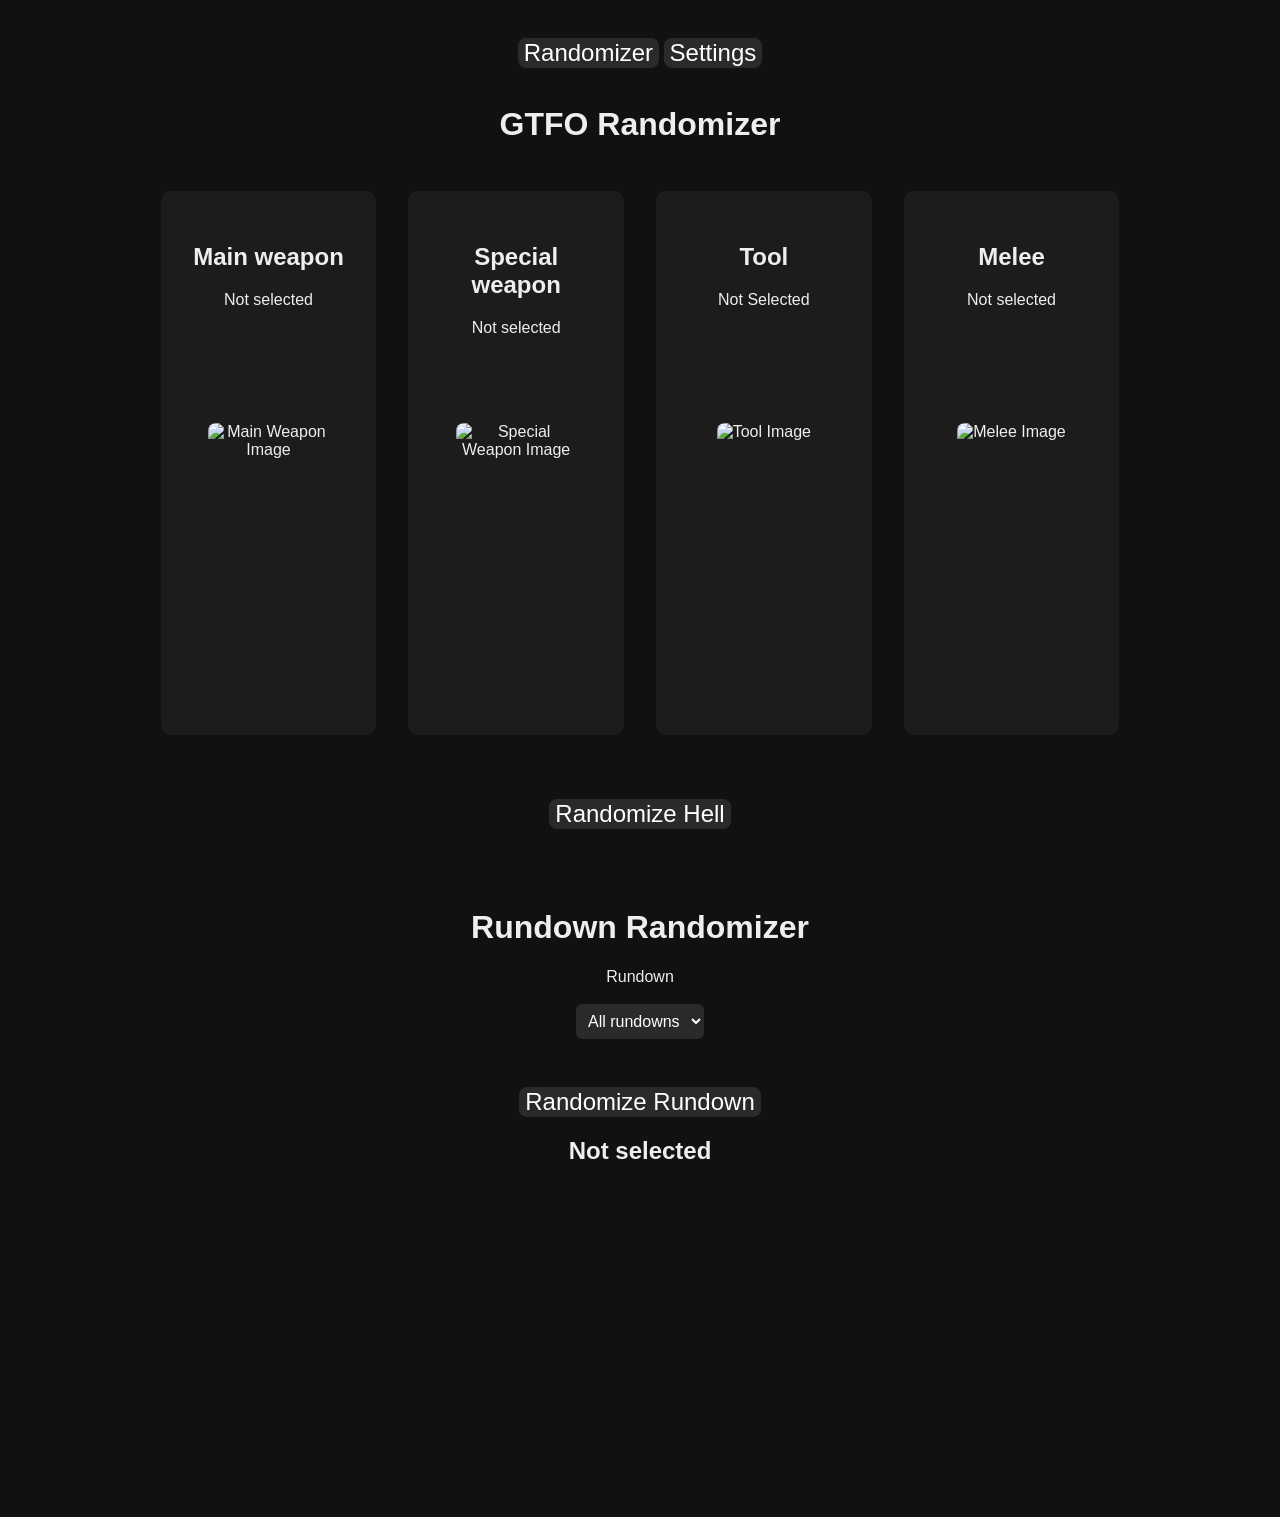
==== index.html @ 718a8787 "Replaced rundown images with more higher quality versions and improved image folder structure" ====
<!DOCTYPE html>
<html>
<head>
        <!-- title and icon -->
        <Title>GTFO Rando</Title>
        <link rel="icon" href="favicon.ico" type="image/x-icon">

    <!-- css styling -->
    <style>
        body {
            font-family: Arial, sans-serif;
            background-color: #111;
            color: #eee;
            text-align: center;
        }

        #loadout {
            display: flex;
            justify-content: center;
            flex-wrap: wrap;
            gap: 2em;
            margin-top: 3em;
            min-height: 35em;
        }

        .equipment {
            background-color: #1c1c1c;
            padding: 2em;
            border-radius: 10px;
            min-height: 20em;
            max-height: 30em;
            width: 12%;
        }
        
        .equipment img {
            margin-top: 20px;
            margin-bottom:20px;
            border-radius: 8px;
            max-width: 80%;
            min-width: 50%;
            max-height: 70%;
            min-height: 20%;
            justify-content: center;
        }

        .equipment_topdivider {
            height:30%
        }

        .equipment_bottomdivider {
            margin-bottom: 20px;
            height:90%;
        }

        button {
            margin-top: 30px;
            padding: 10px, 20px;
            font-size: 24px;
            background-color: #2a2a2a;
            color: white;
            border: none;
            border-radius: 8px;
            cursor: pointer;
        }

        button:hover {
            background-color: #444;
        }
        select {
            padding: 8px;
            font-size: 16px;
            background-color: #2a2a2a;
            color: white;
            border: none;
            border-radius: 6px;
        }

        #bgv {
        position: fixed;
        z-index: -1;
        left: 0px;
        top: 0px;
        width: 100vw;
        height: 100vh;
        object-fit: cover;
        pointer-events: none;
        opacity: 5%;
        }

        #rundown-image {
            justify-items: center;
            min-width: 20em;
            max-width: 50em;
            min-height: 20em;
        }

        #rundown-screen {
            margin-top: 5em;
        }

        /* #top {
        position: fixed;
        top: 0;
        left: 0;
        width: 100%;
        background-color: #1a1a1a;
        padding: 10px;
        display: flex;
        justify-content: center;
        gap: 20px;
        z-index: 1000;
        } */

    </style>
</head>
<body onload="preLoadAllImages()">

    <div id="top">
        <button onclick="showPage('rando')">Randomizer</button>
        <button onclick="showPage('settings')">Settings</button>
    </div>
    <div id="rando">
    <!-- static text and setting up rando text and images -->
    <h1 style="margin-top:1.2em">GTFO Randomizer</h1>

    <div id="loadout">
    
        <div class="equipment">
            <div class="equipment_topdivider">
                <h2>Main weapon</h2>
                <p id="main-name">Not selected</p>
            </div>
            <div class="equipment_bottomdivider">
                <img id="main-image" src="" alt="Main Weapon Image" width="200">
            </div>
        </div>

        <div class="equipment">
            <div class="equipment_topdivider">
                <h2>Special weapon</h2>
                <p id="special-name">Not selected</p>
            </div>
            <div class="equipment_bottomdivider">
                <img id="special-image" src="" alt="Special Weapon Image" width="200">
            </div>
        </div>
        
        <div class="equipment">
            <div class="equipment_topdivider">
                <h2>Tool</h2>
                <p id="tool-name">Not Selected</p>
            </div>
            <div class="equipment_bottomdivider">
                <img id="tool-image" src="" alt="Tool Image" width="200">
            </div>
        </div>
        
        <div class="equipment">
            <div class="equipment_topdivider">
                <h2>Melee</h2>
                <p id="melee-name">Not selected</p>
            </div>
            <div class="equipment_bottomdivider">
                <img id="melee-image" src="" alt="Melee Image" width="200">
            </div>
        </div>
    </div>
    <br>
    <div style="height:10%">
        <button id="randomize">Randomize Hell</button>
    </div>

    <!-- rundown randomizer text and dropdown menu-->
     <div id="rundown-screen">
        <h1>Rundown Randomizer</h1>

    
        <label for="rundown-select">Rundown</label>
        <br><br>

        <select id="rundown-select">
            <option value="all">All rundowns</option>
            <option value="1">Rundown 1</option>
            <option value="2">Rundown 2</option>
            <option value="3">Rundown 3</option>
            <option value="4">Rundown 4</option>
            <option value="5">Rundown 5</option>
            <option value="6">Rundown 6</option>
            <option value="7">Rundown 7</option>
            <option value="8">Rundown 8</option>
        </select>
        <br><br>

        <button id="rundown-randomize">Randomize Rundown</button>
        <!-- place holder until randomized-->
        <h2 id="rundown-result">Not selected</h2>
        <img id="rundown-image" src="" width="300">
        </div>
    </div>

        <!-- background video -->
    <video autoplay muted loop id="bgv">
        <source src="video/bgvid.mp4">
    </video>
    <div id="settings" style="display:none; margin-top: 80px;">
        <h1>Deselect weapons</h1>

        <h1>Main weapoons</h1>
        <div id="main-weapon-settings"></div>
        <h1>Special Weapons</h1>
        <div id="special-weapon-settings"></div>
        <h1>Tools</h1>
        <div id="tool-settings"></div>
        <h1>Melee</h1>
        <h6>if you really hate sledge or something I guess ?</h6>
        <div id="melee-settings"></div>

        <button onclick="showPage('rando')">Randomizer</button>
    </div>
    <script>
        // All equipment names and rundowns with images 
        const mainWeapons = [
            {
            name: "Pistol",
            image: "images/weapons/weapons/pistol.png"
            },

            {
            name: "Burst Pistol",
            image: "images/weapons/burstpistol.png"
            },

            {
            name : "HEL Revolver",
            image: "images/weapons/helrevolver.png"
            },

            {
            name: "Machine Pistol",
            image: "images/weapons/machinepistol.png",
            },

            {
            name: "HEL Autopistol",
            image: "images/weapons/helautopistol.png"
            },

            {
            name: "Bullup Rifle",
            image: "images/weapons/bullup.png"
            },

            {
            name: "SMG",
            image: "images/weapons/smg.png"
            },
            
            {
            name: "PDW",
            image: "images/weapons/pdw.png"
            },

            {
            name: "Heavy SMG",
            image: "images/weapons/heavysmg.png"
            },

            {
            name: "Carbine",
            image: "images/weapons/carbine.png"
            },

            {
            name: "DMR",
            image: "images/weapons/dmr.png"
            },

            {
            name: "Double Tap Rifle",
            image: "images/weapons/doubletaprifle.png"
            },

            {
            name: "Assault Rifle",
            image: "images/weapons/assaultrifle.png"
            },

            {
            name: "Burst Rifle",
            image: "images/weapons/burstrifle.png"
            },

            {
            name: "Rifle",
            image: "images/weapons/rifle.png"
            },

            {
            name: "Sawed-off Shotgun",
            image: "images/weapons/sawedoff.png"
            },

            {
            name: "HEL Shotgun",
            image: "images/weapons/helshotgun.png"
            },

            {
            name: "Sluggy Wuggy (Slug Shotgun)",
            image: "images/weapons/sluggy.png"
            }
        ];
        let enableMainWeapons = new Set(mainWeapons.map(w => w.name));
        const specialWeapons = [
            {
            name: "Heavy Assault Rifle",
            image: "images/weapons/heavyassault.png"
            },
            {
            name: "Short Rifle",
            image: "images/weapons/short.png"
            },
            {
            name: "Shotgun",
            image: "images/weapons/shotgun.png"
            },
            {
            name: "Combat Shotgun",
            image: "images/weapons/combatshotgun.png"
            },
            {
            name: "Scattergun",
            image: "images/weapons/scatter.png"
            },
            {
            name: "Choke Mod Shotgun",
            image: "images/weapons/chokemod.png"
            },
            {
            name: "Revolver",
            image: "images/weapons/revolver.png"
            },
            {
            name: "Machine Gun V",
            image: "images/weapons/machinegunv.png"
            },
            {
            name: "Machine Gun XII",
            image: "images/weapons/machinegunxii.png"
            },
            {
            name: "Burst Cannon",
            image: "images/weapons/burstcannon.png"
            },
            {
            name: "HEL Gun",
            image: "images/weapons/helgun.png"
            },
            {
            name: "High Cal Pistol",
            image: "images/weapons/highcal.png"
            },
            {
            name: "Precision Rifle",
            image: "images/weapons/precisionrifle.png"
            },
            {
            name: "Sniper",
            image: "images/weapons/sniper.png"
            },
            {
            name: "HEL Rifle",
            image: "images/weapons/helrifle.png"
            },
        ]
        let enableSpecialWeapons = new Set(specialWeapons.map(w => w.name));
        const tools = [
            {
            name: "Burst Sentry",
            image: "images/weapons/burstsentry.png"
            },
            {
            name: "Shotgun Sentry",
            image: "images/weapons/shotgunsentry.png"
            },
            {
            name: "Sniper Sentry",
            image: "images/weapons/sniper.png"
            },
            {
            name: "HEL Auto Sentry",
            image: "images/weapons/helautosentry.png"
            },
            {
            name: "Bio Tracker",
            image: "images/weapons/bio.png"
            },
            {
            name: "C-Foam Launcher",
            image: "images/weapons/cfoam.png"
            },
            {
            name: "Mine Deployer",
            image: "images/weapons/mine.png"
            }
        ]
        let enableTools = new Set(tools.map(w => w.name));

        const melee = [
            {
            name: "Sledgehammer (Santonian HDH)",
            image: "images/weapons/sledge.png"
            },
            {
            name: "Sledgehammer (Kovac Sledgehammer)",
            image: "images/weapons/sledge.png"
            },
            {
            name: "Sledgehammer (Omneco Maul)",
            image: "images/weapons/sledge.png"
            },
            {
            name: "Sledgehammer (MACO Gavel)",
            image: "images/weapons/sledge.png"
            },
            {
            name: "Sledgehammer (Santonian Mallet)",
            image: "images/weapons/sledge.png"
            },
            {
            name: "Knife (Mastaba Fixed Blade)",
            image: "images/weapons/knife.png"
            },
            {  
            name: "Knife (Wox Compact)",
            image: "images/weapons/knife.png"
            },
            {
            name: "Bat (Kovac Peacekeeper)",
            image: "images/weapons/bat.png"
            },
            {
            name: "Bat (Attroc Titanium)",
            image: "images/weapons/bat.png"
            },
            {
            name: "Spear (MACO Drillhead)",
            image: "images/weapons/spear.png"
            },
            {
            name: "Spear (IsoCo Stinger)",
            image: "images/weapons/spear.png"
            }
        ]
        let enableMelee = new Set(melee.map(w => w.name));

        const rundowns = [
            { code: "R1A1", rundown: 1, image: "images/rundowns/r1a1.png" },
            { code: "R1B1", rundown: 1, image: "images/rundowns/r1b1.png" },
            { code: "R1B2", rundown: 1, image: "images/rundowns/r1b2.png" },
            { code: "R1C1", rundown: 1, image: "images/rundowns/r1c1.png" },
            { code: "R1C2", rundown: 1, image: "images/rundowns/r1c2.png" },
            { code: "R1D1", rundown: 1, image: "images/rundowns/r1d1.png" },
            { code: "R2A1", rundown: 2, image: "images/rundowns/r2a1.png" },
            { code: "R2B1", rundown: 2, image: "images/rundowns/r2b1.png" },
            { code: "R2B2", rundown: 2, image: "images/rundowns/r2b2.png" },
            { code: "R2B3", rundown: 2, image: "images/rundowns/r2b3.png" },
            { code: "R2B4", rundown: 2, image: "images/rundowns/r2b4.png" },
            { code: "R2C1", rundown: 2, image: "images/rundowns/r2c1.png" },
            { code: "R2C2", rundown: 2, image: "images/rundowns/r2c2.png" },
            { code: "R2D1", rundown: 2, image: "images/rundowns/r2d1.png" },
            { code: "R2D2", rundown: 2, image: "images/rundowns/r2d2.png" },
            { code: "R2E1", rundown: 2, image: "images/rundowns/r2e1.png" },
            { code: "R3A1", rundown: 3, image: "images/rundowns/r3a1.png" },
            { code: "R3A2", rundown: 3, image: "images/rundowns/r3a2.png" },
            { code: "R3A3", rundown: 3, image: "images/rundowns/r3a3.png" },
            { code: "R3B1", rundown: 3, image: "images/rundowns/r3b1.png" },
            { code: "R3B2", rundown: 3, image: "images/rundowns/r3b2.png" },
            { code: "R3C1", rundown: 3, image: "images/rundowns/r3c1.png" },
            { code: "R3D1", rundown: 3, image: "images/rundowns/r3d1.png" },
            { code: "R4A1", rundown: 4, image: "images/rundowns/r4a1.png" },
            { code: "R4A2", rundown: 4, image: "images/rundowns/r4a2.png" },
            { code: "R4A3", rundown: 4, image: "images/rundowns/r4a3.png" },
            { code: "R4B1", rundown: 4, image: "images/rundowns/r4b1.png" },
            { code: "R4B2", rundown: 4, image: "images/rundowns/r4b2.png" },
            { code: "R4B3", rundown: 4, image: "images/rundowns/r4b3.png" },
            { code: "R4C1", rundown: 4, image: "images/rundowns/r4c1.png" },
            { code: "R4C2", rundown: 4, image: "images/rundowns/r4c2.png" },
            { code: "R4C3", rundown: 4, image: "images/rundowns/r4c3.png" },
            { code: "R4D1", rundown: 4, image: "images/rundowns/r4d1.png" },
            { code: "R4D2", rundown: 4, image: "images/rundowns/r4d2.png" },
            { code: "R4E1", rundown: 4, image: "images/rundowns/r4e1.png" },
            { code: "R5A1", rundown: 5, image: "images/rundowns/r5a1.png" },
            { code: "R5A2", rundown: 5, image: "images/rundowns/r5a2.png" },
            { code: "R5A3", rundown: 5, image: "images/rundowns/r5a3.png" },
            { code: "R5B1", rundown: 5, image: "images/rundowns/r5b1.png" },
            { code: "R5B2", rundown: 5, image: "images/rundowns/r5b2.png" },
            { code: "R5B3", rundown: 5, image: "images/rundowns/r5b3.png" },
            { code: "R5B4", rundown: 5, image: "images/rundowns/r5b4.png" },
            { code: "R5C1", rundown: 5, image: "images/rundowns/r5c1.png" },
            { code: "R5C2", rundown: 5, image: "images/rundowns/r5c2.png" },
            { code: "R5C3", rundown: 5, image: "images/rundowns/r5c3.png" },
            { code: "R5D1", rundown: 5, image: "images/rundowns/r5d1.png" },
            { code: "R5D2", rundown: 5, image: "images/rundowns/r5d2.png" },
            { code: "R5E1", rundown: 5, image: "images/rundowns/r5e1.png" },
            { code: "R6A1", rundown: 6, image: "images/rundowns/r6a1.png" },
            { code: "R6AX", rundown: 6, image: "images/rundowns/r6ax.png" },
            { code: "R6B1", rundown: 6, image: "images/rundowns/r6b1.png" },
            { code: "R6B2", rundown: 6, image: "images/rundowns/r6b2.png" },
            { code: "R6BX", rundown: 6, image: "images/rundowns/r6bx.png" },
            { code: "R6C1", rundown: 6, image: "images/rundowns/r6c1.png" },
            { code: "R6C2", rundown: 6, image: "images/rundowns/r6c2.png" },
            { code: "R6C3", rundown: 6, image: "images/rundowns/r6c3.png" },
            { code: "R6CX", rundown: 6, image: "images/rundowns/r6cx.png" },
            { code: "R6D1", rundown: 6, image: "images/rundowns/r6d1.png" },
            { code: "R6D2", rundown: 6, image: "images/rundowns/r6d2.png" },
            { code: "R6D3", rundown: 6, image: "images/rundowns/r6d3.png" },
            { code: "R6D4", rundown: 6, image: "images/rundowns/r6d4.png" },
            { code: "R7A1", rundown: 7, image: "images/rundowns/r7a1.png" },
            { code: "R7B1", rundown: 7, image: "images/rundowns/r7b1.png" },
            { code: "R7B2", rundown: 7, image: "images/rundowns/r7b2.png" },
            { code: "R7B3", rundown: 7, image: "images/rundowns/r7b3.png" },
            { code: "R7C1", rundown: 7, image: "images/rundowns/r7c1.png" },
            { code: "R7C2", rundown: 7, image: "images/rundowns/r7c2.png" },
            { code: "R7C3", rundown: 7, image: "images/rundowns/r7c3.png" },
            { code: "R7D1", rundown: 7, image: "images/rundowns/r7d1.png" },
            { code: "R7D2", rundown: 7, image: "images/rundowns/r7d2.png" },
            { code: "R7E1", rundown: 7, image: "images/rundowns/r7e1.png" },
            { code: "R8A1", rundown: 8, image: "images/rundowns/r8a1.png" },
            { code: "R8A2", rundown: 8, image: "images/rundowns/r8a2.png" },
            { code: "R8B1", rundown: 8, image: "images/rundowns/r8b1.png" },
            { code: "R8B2", rundown: 8, image: "images/rundowns/r8b2.png" },
            { code: "R8B3", rundown: 8, image: "images/rundowns/r8b3.png" },
            { code: "R8B4", rundown: 8, image: "images/rundowns/r8b4.png" },
            { code: "R8C1", rundown: 8, image: "images/rundowns/r8c1.png" },
            { code: "R8C2", rundown: 8, image: "images/rundowns/r8c2.png" },
            { code: "R8D1", rundown: 8, image: "images/rundowns/r8d1.png" },
            { code: "R8D2", rundown: 8, image: "images/rundowns/r8d2.png" },
            { code: "R8E1", rundown: 8, image: "images/rundowns/r8e1.png" },
            { code: "R8E2", rundown: 8, image: "images/rundowns/r8e2.png" }
        ]
        // randomizer function
    function Rando(array) {
        const index = Math.floor(Math.random() * array.length);
        return array[index];
    }

    // PreCache images to prevent stuttering
    function preLoadAllImages() {

        // list definition as safety precaution
        let list = [];

        // Fill in entries from existing arrays
        let validEntryList = [mainWeapons, specialWeapons, tools, melee, rundowns]

        // Loop over constants containing data
        for (let i = 0; i < validEntryList.length; i++) {
            for (let j = 0; j < validEntryList[i].length; j++) {

                // Push into list Array if image string exists
                if (validEntryList[i][j].image != undefined) {
                    list.push(validEntryList[i][j].image);
                }

            }
        }

        console.log(list);

        // Load the images and remove them from memory
        for (let i = 0; i < list.length; i++) {

            let img = new Image();

            // Define load functionality to remove themselves
            img.onload = function() {
                let index = list.indexOf(this);
                if (index  !== -1) {
                    list.splice(index, 1);
                }
            }

            // Set src so they actually load
            img.src = list[i];
        }

        console.log("Images were precached");
    }

    document.getElementById("randomize").addEventListener("click", function() {
        // Randomizer equipment and sets randomized name and equivalent picture
        const mainChange = mainWeapons.filter(w => 
            enableMainWeapons.has(w.name)
        );
        // check to make sure something is selected, error if nothing is selected
        if (mainChange.length === 0) {
            alert("No Main Weapons selected, dummy. Leave at least one enabled if you don't want to randomize main.")
            return;
        } 
        const main = Rando(mainChange);

        document.getElementById("main-name").textContent = main.name;
        document.getElementById("main-image").src = main.image;

        const specialChange = specialWeapons.filter(w =>
            enableSpecialWeapons.has(w.name)
        );

        if (specialChange.length === 0) {
            alert("No Special Weapons selected, dummy. Leave at least one enabled if you don't want to randomize Special")
            return;
        }
        const spec = Rando(specialChange)

        document.getElementById("special-name").textContent = spec.name;
        document.getElementById("special-image").src = spec.image;

        const toolChange = tools.filter(w =>
            enableTools.has(w.name)
        );
        
        if (toolChange.length === 0) {
            alert("No tool selectedm dummy. Leave at least one enabled if you don't want to randomize tool.")
            return;
        }

        const tool = Rando(toolChange);

        document.getElementById("tool-name").textContent = tool.name;
        document.getElementById("tool-image").src = tool.image;

        const meleeChange = melee.filter(w => 
            enableMelee.has(w.name)
        );

        if (meleeChange.length === 0) {
            alert("No melee selected, dummy. Leave at least one enabled if you don't want to randomize melee.")
            return;
        }

        const maylay = Rando(meleeChange);

        document.getElementById("melee-name").textContent = maylay.name;
        document.getElementById("melee-image").src = maylay.image;  
    });

    document.getElementById("rundown-randomize").addEventListener("click", function() {

    const selected = document.getElementById("rundown-select").value;

    let filtered;

    if (selected === "all") {
        filtered = rundowns;
    } else {
        filtered = rundowns.filter(r => r.rundown == selected);
    }

    const result = Rando(filtered);

    document.getElementById("rundown-result").textContent = result.code;
    document.getElementById("rundown-image").src = result.image;
});

    // setting what page is shown
    function showPage(page) {
        const rando = document.getElementById("rando");
        const settings = document.getElementById("settings");

        if (page === "rando") {
            rando.style.display = "block";
            settings.style.display = "none";
        } else {
            rando.style.display = "none";
            settings.style.display = "block";
        }
    }
    // creating checkboxed and removing and adding from randomization depending on if checked or not
    function MainWeaponSettings() {
        const container = document.getElementById("main-weapon-settings");

        mainWeapons.forEach(weapon => {

            const label = document.createElement("label");
            label.style.display = "block";

            const checkbox = document.createElement("input");
            checkbox.type = "checkbox";
            checkbox.checked = true;

            checkbox.addEventListener("change", function() {

                if (this.checked) {
                    enableMainWeapons.add(weapon.name);
                } else {
                    enableMainWeapons.delete(weapon.name);
                }
            });
            
        label.appendChild(checkbox);
        label.append(" " + weapon.name);

        container.appendChild(label);
        });

    }

    function SpecialWeaponSettings() {
        const container = document.getElementById("special-weapon-settings");

        specialWeapons.forEach(weapon => {

            const label = document.createElement("label");
            label.style.display = "block";

            const checkbox = document.createElement("input");
            checkbox.type = "checkbox";
            checkbox.checked = true;

            checkbox.addEventListener("change", function() {

                if (this.checked) {
                    enableSpecialWeapons.add(weapon.name);
                } else {
                    enableSpecialWeapons.delete(weapon.name);
                }
            });
            label.appendChild(checkbox);
            label.append(" " + weapon.name);

            container.appendChild(label);
        });
    }

    function ToolSettings() {
        const container = document.getElementById("tool-settings");

        tools.forEach(tool => {

            const label = document.createElement("label");
            label.style.display = "block";

            const checkbox = document.createElement("input");
            checkbox.type = "checkbox";
            checkbox.checked = true;

            checkbox.addEventListener("change", function() {

                if (this.checked) {
                    enableTools.add(tool.name);
                } else {
                    enableTools.delete(tool.name)
                }
            });
            label.appendChild(checkbox);
            label.append(" " + tool.name);

            container.appendChild(label);
        });
    }

    function MeleeSettings() {
        const container = document.getElementById("melee-settings");

        melee.forEach(melee => {

            const label = document.createElement("label");
            label.style.display = "block";

            const checkbox = document.createElement("input");
            checkbox.type = "checkbox";
            checkbox.checked = true;

            checkbox.addEventListener("change", function() {

                if (this.checked) {
                    enableMelee.add(melee.name);
                } else {
                    enableMelee.delete(melee.name)
                }
            });
            label.appendChild(checkbox);
            label.append(" " + melee.name);

            container.appendChild(label);
        });
    }

    MainWeaponSettings();
    SpecialWeaponSettings();
    ToolSettings();
    MeleeSettings();
    </script>

</body>


</html>
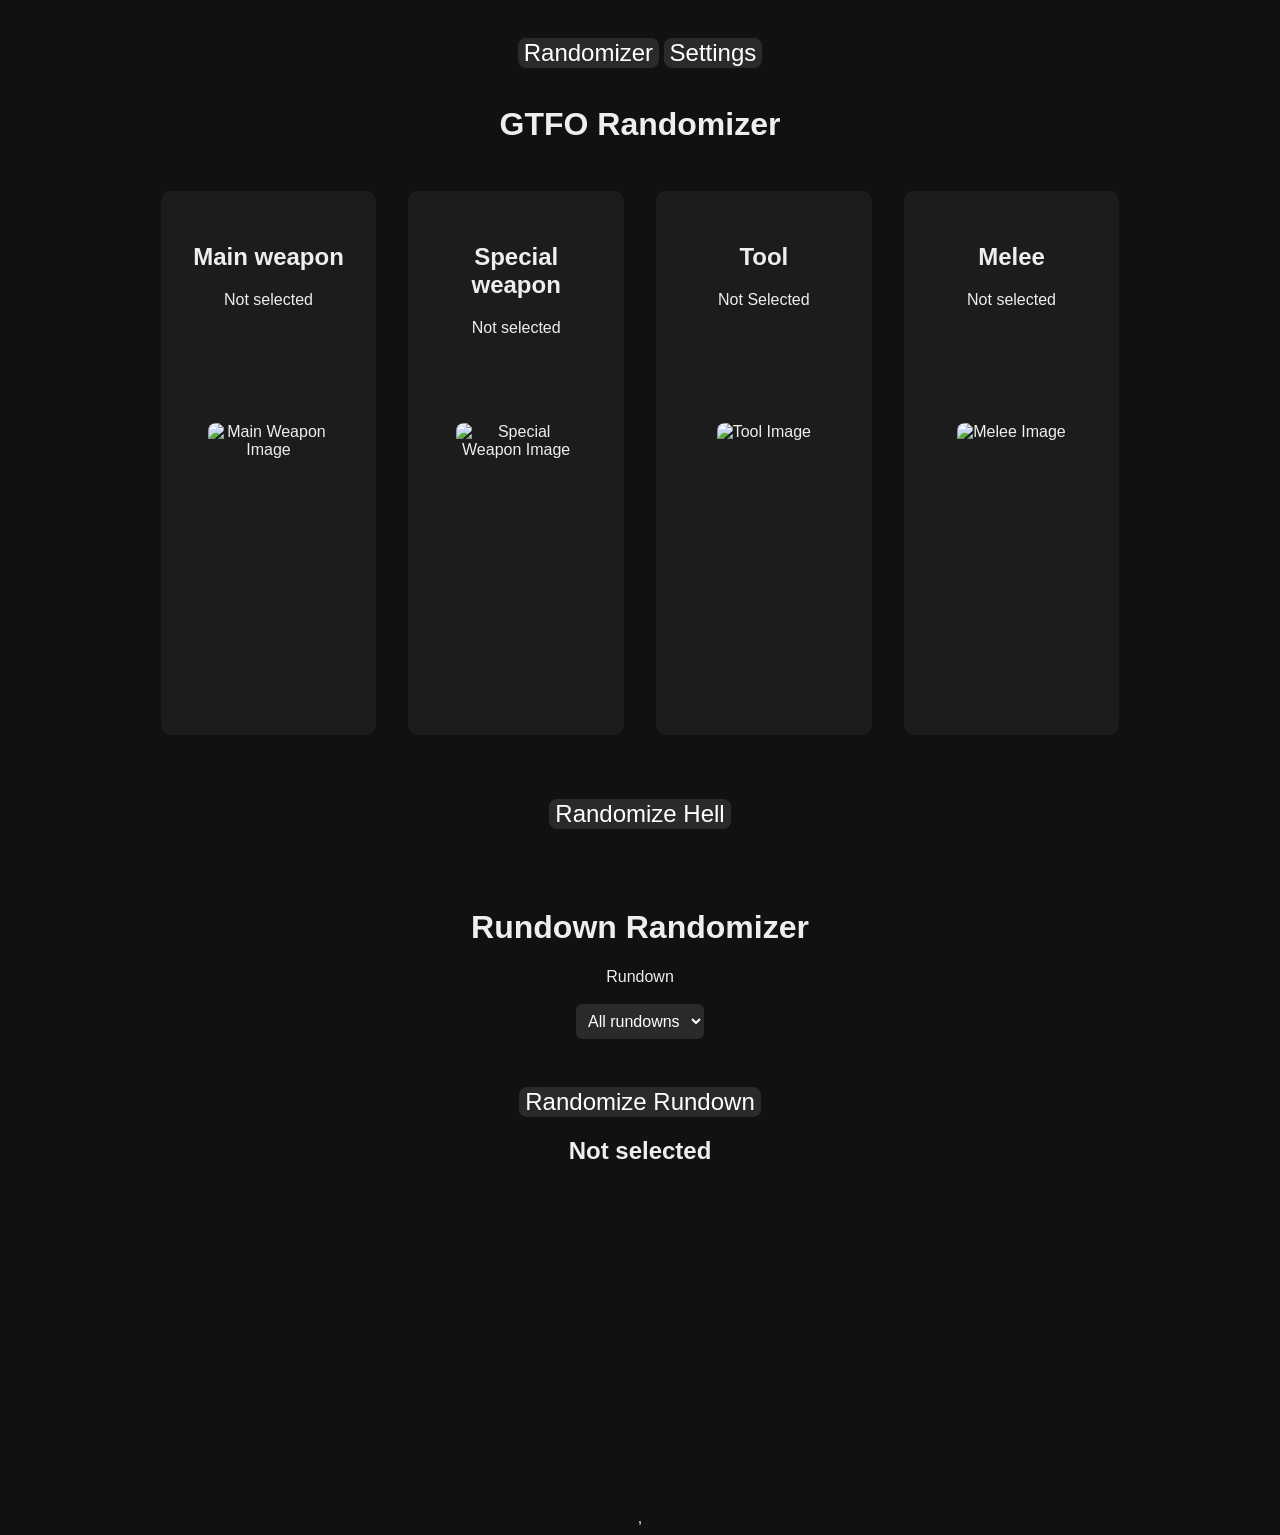
==== commit d98e0bd6: "Added checkboxes to rundown randomization. Added saving and loading checkbox states from localstorag" ====
--- a/index.html
+++ b/index.html
@@ -5,793 +5,124 @@
         <Title>GTFO Rando</Title>
         <link rel="icon" href="favicon.ico" type="image/x-icon">
 
-    <!-- css styling -->
-    <style>
-        body {
-            font-family: Arial, sans-serif;
-            background-color: #111;
-            color: #eee;
-            text-align: center;
-        }
+    <!-- linking css styling -->
+    <link rel="stylesheet" href="styling.css">
+</head>
 
-        #loadout {
-            display: flex;
-            justify-content: center;
-            flex-wrap: wrap;
-            gap: 2em;
-            margin-top: 3em;
-            min-height: 35em;
-        }
-
-        .equipment {
-            background-color: #1c1c1c;
-            padding: 2em;
-            border-radius: 10px;
-            min-height: 20em;
-            max-height: 30em;
-            width: 12%;
-        }
-        
-        .equipment img {
-            margin-top: 20px;
-            margin-bottom:20px;
-            border-radius: 8px;
-            max-width: 80%;
-            min-width: 50%;
-            max-height: 70%;
-            min-height: 20%;
-            justify-content: center;
-        }
-
-        .equipment_topdivider {
-            height:30%
-        }
-
-        .equipment_bottomdivider {
-            margin-bottom: 20px;
-            height:90%;
-        }
-
-        button {
-            margin-top: 30px;
-            padding: 10px, 20px;
-            font-size: 24px;
-            background-color: #2a2a2a;
-            color: white;
-            border: none;
-            border-radius: 8px;
-            cursor: pointer;
-        }
-
-        button:hover {
-            background-color: #444;
-        }
-        select {
-            padding: 8px;
-            font-size: 16px;
-            background-color: #2a2a2a;
-            color: white;
-            border: none;
-            border-radius: 6px;
-        }
-
-        #bgv {
-        position: fixed;
-        z-index: -1;
-        left: 0px;
-        top: 0px;
-        width: 100vw;
-        height: 100vh;
-        object-fit: cover;
-        pointer-events: none;
-        opacity: 5%;
-        }
-
-        #rundown-image {
-            justify-items: center;
-            min-width: 20em;
-            max-width: 50em;
-            min-height: 20em;
-        }
-
-        #rundown-screen {
-            margin-top: 5em;
-        }
-
-        /* #top {
-        position: fixed;
-        top: 0;
-        left: 0;
-        width: 100%;
-        background-color: #1a1a1a;
-        padding: 10px;
-        display: flex;
-        justify-content: center;
-        gap: 20px;
-        z-index: 1000;
-        } */
-
-    </style>
-</head>
 <body onload="preLoadAllImages()">
 
     <div id="top">
         <button onclick="showPage('rando')">Randomizer</button>
         <button onclick="showPage('settings')">Settings</button>
     </div>
-    <div id="rando">
-    <!-- static text and setting up rando text and images -->
-    <h1 style="margin-top:1.2em">GTFO Randomizer</h1>
+    <div id="bottom">
+        <div id="rando">
+        <!-- static text and setting up rando text and images -->
+        <h1 style="margin-top:1.2em">GTFO Randomizer</h1>
 
-    <div id="loadout">
-    
-        <div class="equipment">
-            <div class="equipment_topdivider">
-                <h2>Main weapon</h2>
-                <p id="main-name">Not selected</p>
+        <div id="loadout">
+        
+            <div class="equipment">
+                <div class="equipment_topdivider">
+                    <h2>Main weapon</h2>
+                    <p id="main-name">Not selected</p>
+                </div>
+                <div class="equipment_bottomdivider">
+                    <img id="main-image" src="" alt="Main Weapon Image" width="200">
+                </div>
             </div>
-            <div class="equipment_bottomdivider">
-                <img id="main-image" src="" alt="Main Weapon Image" width="200">
+
+            <div class="equipment">
+                <div class="equipment_topdivider">
+                    <h2>Special weapon</h2>
+                    <p id="special-name">Not selected</p>
+                </div>
+                <div class="equipment_bottomdivider">
+                    <img id="special-image" src="" alt="Special Weapon Image" width="200">
+                </div>
+            </div>
+            
+            <div class="equipment">
+                <div class="equipment_topdivider">
+                    <h2>Tool</h2>
+                    <p id="tool-name">Not Selected</p>
+                </div>
+                <div class="equipment_bottomdivider">
+                    <img id="tool-image" src="" alt="Tool Image" width="200">
+                </div>
+            </div>
+            
+            <div class="equipment">
+                <div class="equipment_topdivider">
+                    <h2>Melee</h2>
+                    <p id="melee-name">Not selected</p>
+                </div>
+                <div class="equipment_bottomdivider">
+                    <img id="melee-image" src="" alt="Melee Image" width="200">
+                </div>
+            </div>
+        </div>
+        <br>
+        <div style="height:10%">
+            <button id="randomize">Randomize Hell</button>
+        </div>
+
+        <!-- rundown randomizer text and dropdown menu-->
+        <div id="rundown-screen">
+            <h1>Rundown Randomizer</h1>
+
+        
+            <label for="rundown-select">Rundown</label>
+            <br><br>
+
+            <select id="rundown-select">
+                <option value="all">All rundowns</option>
+                <option value="1">Rundown 1</option>
+                <option value="2">Rundown 2</option>
+                <option value="3">Rundown 3</option>
+                <option value="4">Rundown 4</option>
+                <option value="5">Rundown 5</option>
+                <option value="6">Rundown 6</option>
+                <option value="7">Rundown 7</option>
+                <option value="8">Rundown 8</option>
+            </select>
+            <br><br>
+
+            <button id="rundown-randomize">Randomize Rundown</button>
+
+            <h2 id="rundown-result">Not selected</h2>
+            <img id="rundown-image" src="" width="300">
             </div>
         </div>
 
-        <div class="equipment">
-            <div class="equipment_topdivider">
-                <h2>Special weapon</h2>
-                <p id="special-name">Not selected</p>
-            </div>
-            <div class="equipment_bottomdivider">
-                <img id="special-image" src="" alt="Special Weapon Image" width="200">
-            </div>
-        </div>
-        
-        <div class="equipment">
-            <div class="equipment_topdivider">
-                <h2>Tool</h2>
-                <p id="tool-name">Not Selected</p>
-            </div>
-            <div class="equipment_bottomdivider">
-                <img id="tool-image" src="" alt="Tool Image" width="200">
-            </div>
-        </div>
-        
-        <div class="equipment">
-            <div class="equipment_topdivider">
-                <h2>Melee</h2>
-                <p id="melee-name">Not selected</p>
-            </div>
-            <div class="equipment_bottomdivider">
-                <img id="melee-image" src="" alt="Melee Image" width="200">
-            </div>
-        </div>
-    </div>
-    <br>
-    <div style="height:10%">
-        <button id="randomize">Randomize Hell</button>
-    </div>
+            <!-- background video -->
+        <video autoplay muted loop id="bgv">
+            <source src="video/bgvid.mp4">
+        </video>
 
-    <!-- rundown randomizer text and dropdown menu-->
-     <div id="rundown-screen">
-        <h1>Rundown Randomizer</h1>
+        <div id="settings" style="display:none; margin-top: 80px;">
+            <h1>Deselect weapons</h1>
 
-    
-        <label for="rundown-select">Rundown</label>
-        <br><br>
+            <h1>Main weapons</h1>
+            <div id="main-weapon-settings"></div>
+            <h1>Special Weapons</h1>
+            <div id="special-weapon-settings"></div>
+            <h1>Tools</h1>
+            <div id="tool-settings"></div>
+            <h1>Melee</h1>
+            <h6>if you really hate sledge or something I guess ?</h6>
+            <div id="melee-settings"></div>
+            <br><br>
+            
+            <h1>Deselect rundows</h1>
+            <div id="rundown-settings"></div>
 
-        <select id="rundown-select">
-            <option value="all">All rundowns</option>
-            <option value="1">Rundown 1</option>
-            <option value="2">Rundown 2</option>
-            <option value="3">Rundown 3</option>
-            <option value="4">Rundown 4</option>
-            <option value="5">Rundown 5</option>
-            <option value="6">Rundown 6</option>
-            <option value="7">Rundown 7</option>
-            <option value="8">Rundown 8</option>
-        </select>
-        <br><br>
-
-        <button id="rundown-randomize">Randomize Rundown</button>
-        <!-- place holder until randomized-->
-        <h2 id="rundown-result">Not selected</h2>
-        <img id="rundown-image" src="" width="300">
+            <button onclick="showPage('rando')">Randomizer</button>
         </div>
     </div>
 
-        <!-- background video -->
-    <video autoplay muted loop id="bgv">
-        <source src="video/bgvid.mp4">
-    </video>
-    <div id="settings" style="display:none; margin-top: 80px;">
-        <h1>Deselect weapons</h1>
-
-        <h1>Main weapoons</h1>
-        <div id="main-weapon-settings"></div>
-        <h1>Special Weapons</h1>
-        <div id="special-weapon-settings"></div>
-        <h1>Tools</h1>
-        <div id="tool-settings"></div>
-        <h1>Melee</h1>
-        <h6>if you really hate sledge or something I guess ?</h6>
-        <div id="melee-settings"></div>
-
-        <button onclick="showPage('rando')">Randomizer</button>
-    </div>
-    <script>
-        // All equipment names and rundowns with images 
-        const mainWeapons = [
-            {
-            name: "Pistol",
-            image: "images/weapons/weapons/pistol.png"
-            },
-
-            {
-            name: "Burst Pistol",
-            image: "images/weapons/burstpistol.png"
-            },
-
-            {
-            name : "HEL Revolver",
-            image: "images/weapons/helrevolver.png"
-            },
-
-            {
-            name: "Machine Pistol",
-            image: "images/weapons/machinepistol.png",
-            },
-
-            {
-            name: "HEL Autopistol",
-            image: "images/weapons/helautopistol.png"
-            },
-
-            {
-            name: "Bullup Rifle",
-            image: "images/weapons/bullup.png"
-            },
-
-            {
-            name: "SMG",
-            image: "images/weapons/smg.png"
-            },
-            
-            {
-            name: "PDW",
-            image: "images/weapons/pdw.png"
-            },
-
-            {
-            name: "Heavy SMG",
-            image: "images/weapons/heavysmg.png"
-            },
-
-            {
-            name: "Carbine",
-            image: "images/weapons/carbine.png"
-            },
-
-            {
-            name: "DMR",
-            image: "images/weapons/dmr.png"
-            },
-
-            {
-            name: "Double Tap Rifle",
-            image: "images/weapons/doubletaprifle.png"
-            },
-
-            {
-            name: "Assault Rifle",
-            image: "images/weapons/assaultrifle.png"
-            },
-
-            {
-            name: "Burst Rifle",
-            image: "images/weapons/burstrifle.png"
-            },
-
-            {
-            name: "Rifle",
-            image: "images/weapons/rifle.png"
-            },
-
-            {
-            name: "Sawed-off Shotgun",
-            image: "images/weapons/sawedoff.png"
-            },
-
-            {
-            name: "HEL Shotgun",
-            image: "images/weapons/helshotgun.png"
-            },
-
-            {
-            name: "Sluggy Wuggy (Slug Shotgun)",
-            image: "images/weapons/sluggy.png"
-            }
-        ];
-        let enableMainWeapons = new Set(mainWeapons.map(w => w.name));
-        const specialWeapons = [
-            {
-            name: "Heavy Assault Rifle",
-            image: "images/weapons/heavyassault.png"
-            },
-            {
-            name: "Short Rifle",
-            image: "images/weapons/short.png"
-            },
-            {
-            name: "Shotgun",
-            image: "images/weapons/shotgun.png"
-            },
-            {
-            name: "Combat Shotgun",
-            image: "images/weapons/combatshotgun.png"
-            },
-            {
-            name: "Scattergun",
-            image: "images/weapons/scatter.png"
-            },
-            {
-            name: "Choke Mod Shotgun",
-            image: "images/weapons/chokemod.png"
-            },
-            {
-            name: "Revolver",
-            image: "images/weapons/revolver.png"
-            },
-            {
-            name: "Machine Gun V",
-            image: "images/weapons/machinegunv.png"
-            },
-            {
-            name: "Machine Gun XII",
-            image: "images/weapons/machinegunxii.png"
-            },
-            {
-            name: "Burst Cannon",
-            image: "images/weapons/burstcannon.png"
-            },
-            {
-            name: "HEL Gun",
-            image: "images/weapons/helgun.png"
-            },
-            {
-            name: "High Cal Pistol",
-            image: "images/weapons/highcal.png"
-            },
-            {
-            name: "Precision Rifle",
-            image: "images/weapons/precisionrifle.png"
-            },
-            {
-            name: "Sniper",
-            image: "images/weapons/sniper.png"
-            },
-            {
-            name: "HEL Rifle",
-            image: "images/weapons/helrifle.png"
-            },
-        ]
-        let enableSpecialWeapons = new Set(specialWeapons.map(w => w.name));
-        const tools = [
-            {
-            name: "Burst Sentry",
-            image: "images/weapons/burstsentry.png"
-            },
-            {
-            name: "Shotgun Sentry",
-            image: "images/weapons/shotgunsentry.png"
-            },
-            {
-            name: "Sniper Sentry",
-            image: "images/weapons/sniper.png"
-            },
-            {
-            name: "HEL Auto Sentry",
-            image: "images/weapons/helautosentry.png"
-            },
-            {
-            name: "Bio Tracker",
-            image: "images/weapons/bio.png"
-            },
-            {
-            name: "C-Foam Launcher",
-            image: "images/weapons/cfoam.png"
-            },
-            {
-            name: "Mine Deployer",
-            image: "images/weapons/mine.png"
-            }
-        ]
-        let enableTools = new Set(tools.map(w => w.name));
-
-        const melee = [
-            {
-            name: "Sledgehammer (Santonian HDH)",
-            image: "images/weapons/sledge.png"
-            },
-            {
-            name: "Sledgehammer (Kovac Sledgehammer)",
-            image: "images/weapons/sledge.png"
-            },
-            {
-            name: "Sledgehammer (Omneco Maul)",
-            image: "images/weapons/sledge.png"
-            },
-            {
-            name: "Sledgehammer (MACO Gavel)",
-            image: "images/weapons/sledge.png"
-            },
-            {
-            name: "Sledgehammer (Santonian Mallet)",
-            image: "images/weapons/sledge.png"
-            },
-            {
-            name: "Knife (Mastaba Fixed Blade)",
-            image: "images/weapons/knife.png"
-            },
-            {  
-            name: "Knife (Wox Compact)",
-            image: "images/weapons/knife.png"
-            },
-            {
-            name: "Bat (Kovac Peacekeeper)",
-            image: "images/weapons/bat.png"
-            },
-            {
-            name: "Bat (Attroc Titanium)",
-            image: "images/weapons/bat.png"
-            },
-            {
-            name: "Spear (MACO Drillhead)",
-            image: "images/weapons/spear.png"
-            },
-            {
-            name: "Spear (IsoCo Stinger)",
-            image: "images/weapons/spear.png"
-            }
-        ]
-        let enableMelee = new Set(melee.map(w => w.name));
-
-        const rundowns = [
-            { code: "R1A1", rundown: 1, image: "images/rundowns/r1a1.png" },
-            { code: "R1B1", rundown: 1, image: "images/rundowns/r1b1.png" },
-            { code: "R1B2", rundown: 1, image: "images/rundowns/r1b2.png" },
-            { code: "R1C1", rundown: 1, image: "images/rundowns/r1c1.png" },
-            { code: "R1C2", rundown: 1, image: "images/rundowns/r1c2.png" },
-            { code: "R1D1", rundown: 1, image: "images/rundowns/r1d1.png" },
-            { code: "R2A1", rundown: 2, image: "images/rundowns/r2a1.png" },
-            { code: "R2B1", rundown: 2, image: "images/rundowns/r2b1.png" },
-            { code: "R2B2", rundown: 2, image: "images/rundowns/r2b2.png" },
-            { code: "R2B3", rundown: 2, image: "images/rundowns/r2b3.png" },
-            { code: "R2B4", rundown: 2, image: "images/rundowns/r2b4.png" },
-            { code: "R2C1", rundown: 2, image: "images/rundowns/r2c1.png" },
-            { code: "R2C2", rundown: 2, image: "images/rundowns/r2c2.png" },
-            { code: "R2D1", rundown: 2, image: "images/rundowns/r2d1.png" },
-            { code: "R2D2", rundown: 2, image: "images/rundowns/r2d2.png" },
-            { code: "R2E1", rundown: 2, image: "images/rundowns/r2e1.png" },
-            { code: "R3A1", rundown: 3, image: "images/rundowns/r3a1.png" },
-            { code: "R3A2", rundown: 3, image: "images/rundowns/r3a2.png" },
-            { code: "R3A3", rundown: 3, image: "images/rundowns/r3a3.png" },
-            { code: "R3B1", rundown: 3, image: "images/rundowns/r3b1.png" },
-            { code: "R3B2", rundown: 3, image: "images/rundowns/r3b2.png" },
-            { code: "R3C1", rundown: 3, image: "images/rundowns/r3c1.png" },
-            { code: "R3D1", rundown: 3, image: "images/rundowns/r3d1.png" },
-            { code: "R4A1", rundown: 4, image: "images/rundowns/r4a1.png" },
-            { code: "R4A2", rundown: 4, image: "images/rundowns/r4a2.png" },
-            { code: "R4A3", rundown: 4, image: "images/rundowns/r4a3.png" },
-            { code: "R4B1", rundown: 4, image: "images/rundowns/r4b1.png" },
-            { code: "R4B2", rundown: 4, image: "images/rundowns/r4b2.png" },
-            { code: "R4B3", rundown: 4, image: "images/rundowns/r4b3.png" },
-            { code: "R4C1", rundown: 4, image: "images/rundowns/r4c1.png" },
-            { code: "R4C2", rundown: 4, image: "images/rundowns/r4c2.png" },
-            { code: "R4C3", rundown: 4, image: "images/rundowns/r4c3.png" },
-            { code: "R4D1", rundown: 4, image: "images/rundowns/r4d1.png" },
-            { code: "R4D2", rundown: 4, image: "images/rundowns/r4d2.png" },
-            { code: "R4E1", rundown: 4, image: "images/rundowns/r4e1.png" },
-            { code: "R5A1", rundown: 5, image: "images/rundowns/r5a1.png" },
-            { code: "R5A2", rundown: 5, image: "images/rundowns/r5a2.png" },
-            { code: "R5A3", rundown: 5, image: "images/rundowns/r5a3.png" },
-            { code: "R5B1", rundown: 5, image: "images/rundowns/r5b1.png" },
-            { code: "R5B2", rundown: 5, image: "images/rundowns/r5b2.png" },
-            { code: "R5B3", rundown: 5, image: "images/rundowns/r5b3.png" },
-            { code: "R5B4", rundown: 5, image: "images/rundowns/r5b4.png" },
-            { code: "R5C1", rundown: 5, image: "images/rundowns/r5c1.png" },
-            { code: "R5C2", rundown: 5, image: "images/rundowns/r5c2.png" },
-            { code: "R5C3", rundown: 5, image: "images/rundowns/r5c3.png" },
-            { code: "R5D1", rundown: 5, image: "images/rundowns/r5d1.png" },
-            { code: "R5D2", rundown: 5, image: "images/rundowns/r5d2.png" },
-            { code: "R5E1", rundown: 5, image: "images/rundowns/r5e1.png" },
-            { code: "R6A1", rundown: 6, image: "images/rundowns/r6a1.png" },
-            { code: "R6AX", rundown: 6, image: "images/rundowns/r6ax.png" },
-            { code: "R6B1", rundown: 6, image: "images/rundowns/r6b1.png" },
-            { code: "R6B2", rundown: 6, image: "images/rundowns/r6b2.png" },
-            { code: "R6BX", rundown: 6, image: "images/rundowns/r6bx.png" },
-            { code: "R6C1", rundown: 6, image: "images/rundowns/r6c1.png" },
-            { code: "R6C2", rundown: 6, image: "images/rundowns/r6c2.png" },
-            { code: "R6C3", rundown: 6, image: "images/rundowns/r6c3.png" },
-            { code: "R6CX", rundown: 6, image: "images/rundowns/r6cx.png" },
-            { code: "R6D1", rundown: 6, image: "images/rundowns/r6d1.png" },
-            { code: "R6D2", rundown: 6, image: "images/rundowns/r6d2.png" },
-            { code: "R6D3", rundown: 6, image: "images/rundowns/r6d3.png" },
-            { code: "R6D4", rundown: 6, image: "images/rundowns/r6d4.png" },
-            { code: "R7A1", rundown: 7, image: "images/rundowns/r7a1.png" },
-            { code: "R7B1", rundown: 7, image: "images/rundowns/r7b1.png" },
-            { code: "R7B2", rundown: 7, image: "images/rundowns/r7b2.png" },
-            { code: "R7B3", rundown: 7, image: "images/rundowns/r7b3.png" },
-            { code: "R7C1", rundown: 7, image: "images/rundowns/r7c1.png" },
-            { code: "R7C2", rundown: 7, image: "images/rundowns/r7c2.png" },
-            { code: "R7C3", rundown: 7, image: "images/rundowns/r7c3.png" },
-            { code: "R7D1", rundown: 7, image: "images/rundowns/r7d1.png" },
-            { code: "R7D2", rundown: 7, image: "images/rundowns/r7d2.png" },
-            { code: "R7E1", rundown: 7, image: "images/rundowns/r7e1.png" },
-            { code: "R8A1", rundown: 8, image: "images/rundowns/r8a1.png" },
-            { code: "R8A2", rundown: 8, image: "images/rundowns/r8a2.png" },
-            { code: "R8B1", rundown: 8, image: "images/rundowns/r8b1.png" },
-            { code: "R8B2", rundown: 8, image: "images/rundowns/r8b2.png" },
-            { code: "R8B3", rundown: 8, image: "images/rundowns/r8b3.png" },
-            { code: "R8B4", rundown: 8, image: "images/rundowns/r8b4.png" },
-            { code: "R8C1", rundown: 8, image: "images/rundowns/r8c1.png" },
-            { code: "R8C2", rundown: 8, image: "images/rundowns/r8c2.png" },
-            { code: "R8D1", rundown: 8, image: "images/rundowns/r8d1.png" },
-            { code: "R8D2", rundown: 8, image: "images/rundowns/r8d2.png" },
-            { code: "R8E1", rundown: 8, image: "images/rundowns/r8e1.png" },
-            { code: "R8E2", rundown: 8, image: "images/rundowns/r8e2.png" }
-        ]
-        // randomizer function
-    function Rando(array) {
-        const index = Math.floor(Math.random() * array.length);
-        return array[index];
-    }
-
-    // PreCache images to prevent stuttering
-    function preLoadAllImages() {
-
-        // list definition as safety precaution
-        let list = [];
-
-        // Fill in entries from existing arrays
-        let validEntryList = [mainWeapons, specialWeapons, tools, melee, rundowns]
-
-        // Loop over constants containing data
-        for (let i = 0; i < validEntryList.length; i++) {
-            for (let j = 0; j < validEntryList[i].length; j++) {
-
-                // Push into list Array if image string exists
-                if (validEntryList[i][j].image != undefined) {
-                    list.push(validEntryList[i][j].image);
-                }
-
-            }
-        }
-
-        console.log(list);
-
-        // Load the images and remove them from memory
-        for (let i = 0; i < list.length; i++) {
-
-            let img = new Image();
-
-            // Define load functionality to remove themselves
-            img.onload = function() {
-                let index = list.indexOf(this);
-                if (index  !== -1) {
-                    list.splice(index, 1);
-                }
-            }
-
-            // Set src so they actually load
-            img.src = list[i];
-        }
-
-        console.log("Images were precached");
-    }
-
-    document.getElementById("randomize").addEventListener("click", function() {
-        // Randomizer equipment and sets randomized name and equivalent picture
-        const mainChange = mainWeapons.filter(w => 
-            enableMainWeapons.has(w.name)
-        );
-        // check to make sure something is selected, error if nothing is selected
-        if (mainChange.length === 0) {
-            alert("No Main Weapons selected, dummy. Leave at least one enabled if you don't want to randomize main.")
-            return;
-        } 
-        const main = Rando(mainChange);
-
-        document.getElementById("main-name").textContent = main.name;
-        document.getElementById("main-image").src = main.image;
-
-        const specialChange = specialWeapons.filter(w =>
-            enableSpecialWeapons.has(w.name)
-        );
-
-        if (specialChange.length === 0) {
-            alert("No Special Weapons selected, dummy. Leave at least one enabled if you don't want to randomize Special")
-            return;
-        }
-        const spec = Rando(specialChange)
-
-        document.getElementById("special-name").textContent = spec.name;
-        document.getElementById("special-image").src = spec.image;
-
-        const toolChange = tools.filter(w =>
-            enableTools.has(w.name)
-        );
-        
-        if (toolChange.length === 0) {
-            alert("No tool selectedm dummy. Leave at least one enabled if you don't want to randomize tool.")
-            return;
-        }
-
-        const tool = Rando(toolChange);
-
-        document.getElementById("tool-name").textContent = tool.name;
-        document.getElementById("tool-image").src = tool.image;
-
-        const meleeChange = melee.filter(w => 
-            enableMelee.has(w.name)
-        );
-
-        if (meleeChange.length === 0) {
-            alert("No melee selected, dummy. Leave at least one enabled if you don't want to randomize melee.")
-            return;
-        }
-
-        const maylay = Rando(meleeChange);
-
-        document.getElementById("melee-name").textContent = maylay.name;
-        document.getElementById("melee-image").src = maylay.image;  
-    });
-
-    document.getElementById("rundown-randomize").addEventListener("click", function() {
-
-    const selected = document.getElementById("rundown-select").value;
-
-    let filtered;
-
-    if (selected === "all") {
-        filtered = rundowns;
-    } else {
-        filtered = rundowns.filter(r => r.rundown == selected);
-    }
-
-    const result = Rando(filtered);
-
-    document.getElementById("rundown-result").textContent = result.code;
-    document.getElementById("rundown-image").src = result.image;
-});
-
-    // setting what page is shown
-    function showPage(page) {
-        const rando = document.getElementById("rando");
-        const settings = document.getElementById("settings");
-
-        if (page === "rando") {
-            rando.style.display = "block";
-            settings.style.display = "none";
-        } else {
-            rando.style.display = "none";
-            settings.style.display = "block";
-        }
-    }
-    // creating checkboxed and removing and adding from randomization depending on if checked or not
-    function MainWeaponSettings() {
-        const container = document.getElementById("main-weapon-settings");
-
-        mainWeapons.forEach(weapon => {
-
-            const label = document.createElement("label");
-            label.style.display = "block";
-
-            const checkbox = document.createElement("input");
-            checkbox.type = "checkbox";
-            checkbox.checked = true;
-
-            checkbox.addEventListener("change", function() {
-
-                if (this.checked) {
-                    enableMainWeapons.add(weapon.name);
-                } else {
-                    enableMainWeapons.delete(weapon.name);
-                }
-            });
-            
-        label.appendChild(checkbox);
-        label.append(" " + weapon.name);
-
-        container.appendChild(label);
-        });
-
-    }
-
-    function SpecialWeaponSettings() {
-        const container = document.getElementById("special-weapon-settings");
-
-        specialWeapons.forEach(weapon => {
-
-            const label = document.createElement("label");
-            label.style.display = "block";
-
-            const checkbox = document.createElement("input");
-            checkbox.type = "checkbox";
-            checkbox.checked = true;
-
-            checkbox.addEventListener("change", function() {
-
-                if (this.checked) {
-                    enableSpecialWeapons.add(weapon.name);
-                } else {
-                    enableSpecialWeapons.delete(weapon.name);
-                }
-            });
-            label.appendChild(checkbox);
-            label.append(" " + weapon.name);
-
-            container.appendChild(label);
-        });
-    }
-
-    function ToolSettings() {
-        const container = document.getElementById("tool-settings");
-
-        tools.forEach(tool => {
-
-            const label = document.createElement("label");
-            label.style.display = "block";
-
-            const checkbox = document.createElement("input");
-            checkbox.type = "checkbox";
-            checkbox.checked = true;
-
-            checkbox.addEventListener("change", function() {
-
-                if (this.checked) {
-                    enableTools.add(tool.name);
-                } else {
-                    enableTools.delete(tool.name)
-                }
-            });
-            label.appendChild(checkbox);
-            label.append(" " + tool.name);
-
-            container.appendChild(label);
-        });
-    }
-
-    function MeleeSettings() {
-        const container = document.getElementById("melee-settings");
-
-        melee.forEach(melee => {
-
-            const label = document.createElement("label");
-            label.style.display = "block";
-
-            const checkbox = document.createElement("input");
-            checkbox.type = "checkbox";
-            checkbox.checked = true;
-
-            checkbox.addEventListener("change", function() {
-
-                if (this.checked) {
-                    enableMelee.add(melee.name);
-                } else {
-                    enableMelee.delete(melee.name)
-                }
-            });
-            label.appendChild(checkbox);
-            label.append(" " + melee.name);
-
-            container.appendChild(label);
-        });
-    }
-
-    MainWeaponSettings();
-    SpecialWeaponSettings();
-    ToolSettings();
-    MeleeSettings();
-    </script>
+    <script src="data.js"></script>,
+    <script src="app.js"></script>
 
 </body>
 
--- a/styling.css
+++ b/styling.css
@@ -0,0 +1,104 @@
+body {
+            font-family: Arial, sans-serif;
+            background-color: #111;
+            color: #eee;
+            text-align: center;
+        }
+
+        #loadout {
+            display: flex;
+            justify-content: center;
+            flex-wrap: wrap;
+            gap: 2em;
+            margin-top: 3em;
+            min-height: 35em;
+        }
+
+        .equipment {
+            background-color: #1c1c1c;
+            padding: 2em;
+            border-radius: 10px;
+            min-height: 20em;
+            max-height: 30em;
+            width: 12%;
+        }
+        
+        .equipment img {
+            margin-top: 20px;
+            margin-bottom:20px;
+            border-radius: 8px;
+            max-width: 80%;
+            min-width: 50%;
+            max-height: 70%;
+            min-height: 20%;
+            justify-content: center;
+        }
+
+        .equipment_topdivider {
+            height:30%
+        }
+
+        .equipment_bottomdivider {
+            margin-bottom: 20px;
+            height:90%;
+        }
+
+        button {
+            margin-top: 30px;
+            padding: 10px, 20px;
+            font-size: 24px;
+            background-color: #2a2a2a;
+            color: white;
+            border: none;
+            border-radius: 8px;
+            cursor: pointer;
+        }
+
+        button:hover {
+            background-color: #444;
+        }
+        select {
+            padding: 8px;
+            font-size: 16px;
+            background-color: #2a2a2a;
+            color: white;
+            border: none;
+            border-radius: 6px;
+        }
+
+        #bgv {
+        position: fixed;
+        z-index: -1;
+        left: 0px;
+        top: 0px;
+        width: 100vw;
+        height: 100vh;
+        object-fit: cover;
+        pointer-events: none;
+        opacity: 5%;
+        }
+
+        #rundown-image {
+            justify-items: center;
+            min-width: 20em;
+            max-width: 50em;
+            min-height: 20em;
+        }
+
+        #rundown-screen {
+            margin-top: 5em;
+        }
+
+        #rundown-settings {
+            display: flex;
+            gap: 20px;
+            justify-content: center;
+        }
+        
+        .rundown-column {
+            display: flex;
+            flex-direction: column;
+        }
+        .rundown-column h3 {
+            margin-bottom: 8px;
+        }
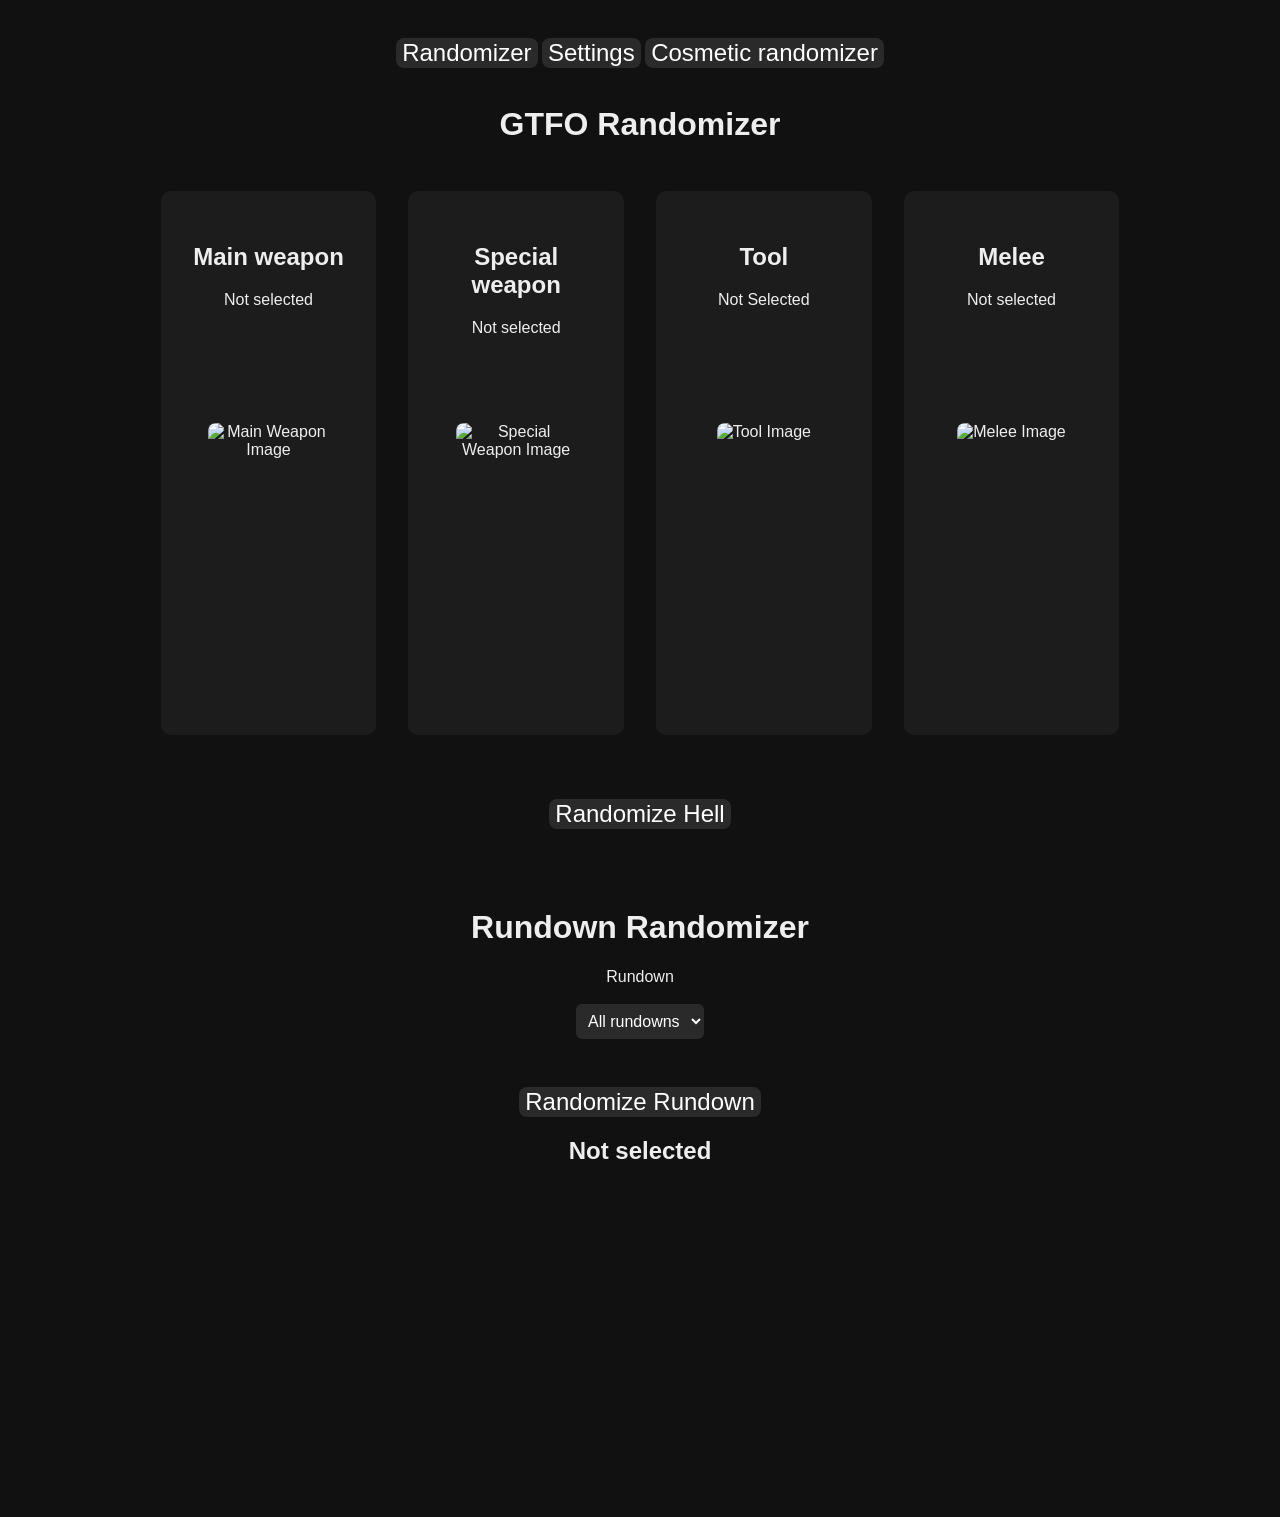
==== commit f20134bf: "Added cosmetic randomizer" ====
--- a/index.html
+++ b/index.html
@@ -14,6 +14,7 @@
     <div id="top">
         <button onclick="showPage('rando')">Randomizer</button>
         <button onclick="showPage('settings')">Settings</button>
+        <button onclick="showPage('cosmorando')">Cosmetic randomizer</button>
     </div>
     <div id="bottom">
         <div id="rando">
@@ -119,9 +120,71 @@
 
             <button onclick="showPage('rando')">Randomizer</button>
         </div>
+
+        <div id="cosmorando" style="display: none; margin-top: 80px;">
+            <h1>Cosmetic randomizer</h1>
+        <div id="loadout">
+                <div class="equipment">
+                    <div class="equipment_topdivider">
+                        <h2>Helmet</h2>
+                        <p id="helmet-name">Not selected</p>
+                    </div>
+                    <div class="equipment_bottomdivider">
+                        <img id="helmet-image" src="" alt="Helmet Image" width="200">
+                    </div>
+                </div>
+                
+                <div class="equipment">
+                    <div class="equipment_topdivider">
+                        <h2>Torso</h2>
+                        <p id="torso-name">Not selected</p>
+                    </div>
+                    
+
+                    <div class="equipment_bottomdivider">
+                        <img id="torso-image" src="" alt="Torso Image" width="200">
+                    </div>
+                </div>
+
+                <div class="equipment">
+                    <div class="equipment_topdivider">
+                        <h2>Legs</h2>
+                        <p id="legs-name">Not selected</p>
+                    </div>
+
+                    <div class="equipment_bottomdivider">
+                        <img id="legs-image" src="" alt="Legs Image" width="200">
+                    </div>
+                </div>
+
+                <div class="equipment">
+                    <div class="equipment_topdivider">
+                        <h2>Backpack</h2>
+                        <p id="backpack-name">Not selected</p>
+                    </div>
+
+                    <div class="equipment_bottomdivider">
+                        <img id="backpack-image" src="" alt="Backpack Image" width="200">
+                    </div>
+                </div>
+                <div class="equipment">
+                    <div class="equipment_topdivider">
+                        <h2>Palette</h2>
+                        <p id="palette-name">Not selected</p>
+                    </div>
+
+                    <div class="equipment_bottomdivider">
+                        <img id="palette-image" src="" alt="Palette Image" width="200">
+                    </div>
+                </div>
+            </div>
+                <div style="height:10%;">
+                    <button id="cosmetic-randomize">Randomize Cosmetics</button>
+            </div>
+                </div>
     </div>
 
-    <script src="data.js"></script>,
+    <script src="data.js"></script>
     <script src="app.js"></script>
 
 </body>
--- a/styling.css
+++ b/styling.css
@@ -1,4 +1,4 @@
-body {
+        body {
             font-family: Arial, sans-serif;
             background-color: #111;
             color: #eee;
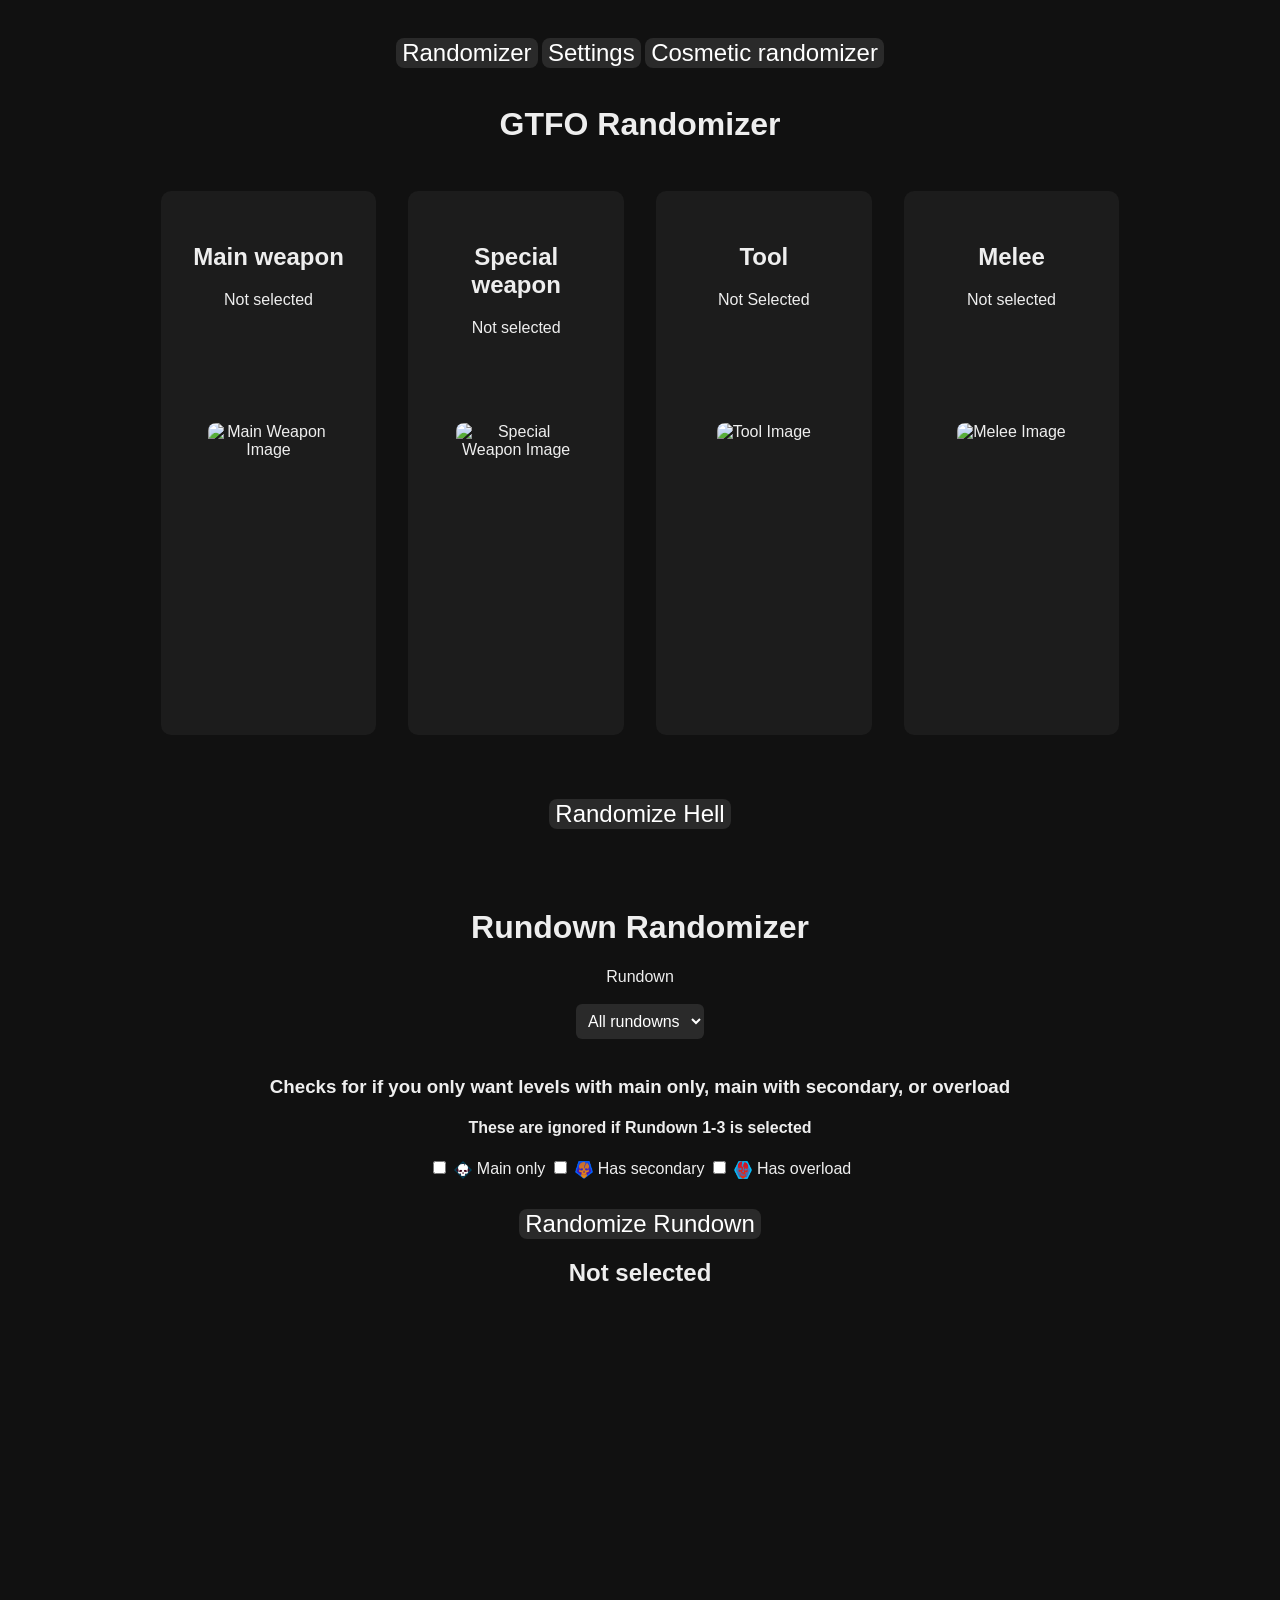
==== commit 47df83a5: "Added settings for cosmetic rando. Added optional filters for rundown rando" ====
--- a/index.html
+++ b/index.html
@@ -88,7 +88,13 @@
                 <option value="8">Rundown 8</option>
             </select>
             <br><br>
-
+            <h3>Checks for if you only want levels with main only, main with secondary, or overload</h3>
+            <h4>These are ignored if Rundown 1-3 is selected</h4>
+            <div id="objective-filters">
+                <label><input type="checkbox" id="mainfilter"><img src="images/objv/main.png" class="obj-icon">Main only</label>
+                <label><input type="checkbox" id="secfilter"><img src="images/objv/sec.png" class="obj-icon">Has secondary</label>
+                <label><input type="checkbox" id="overloadfilter"><img src="images/objv/overload.png" class="obj-icon">Has overload</label>
+            </div>
             <button id="rundown-randomize">Randomize Rundown</button>
 
             <h2 id="rundown-result">Not selected</h2>
@@ -118,6 +124,17 @@
             <h1>Deselect rundows</h1>
             <div id="rundown-settings"></div>
 
+            <h1>Cosmetic settings</h1>
+            <h1>Helmets</h1>
+            <div id="helmet-settings"></div>
+            <h1>Torso</h1>
+            <div id="torso-settings"></div>
+            <h1>Legs</h1>
+            <div id="legs-settings"></div>
+            <h1>Backpack</h1>
+            <div id="backpack-settings"></div>
+            <h1>Palette</h1>
+            <div id="palette-settings"></div>
             <button onclick="showPage('rando')">Randomizer</button>
         </div>
 
--- a/styling.css
+++ b/styling.css
@@ -65,7 +65,13 @@
             border: none;
             border-radius: 6px;
         }
-
+        .obj-icon {
+            width: 18px;
+            height: 18px;
+            vertical-align: middle;
+            margin: 0 5px;
+        }
+        
         #bgv {
         position: fixed;
         z-index: -1;
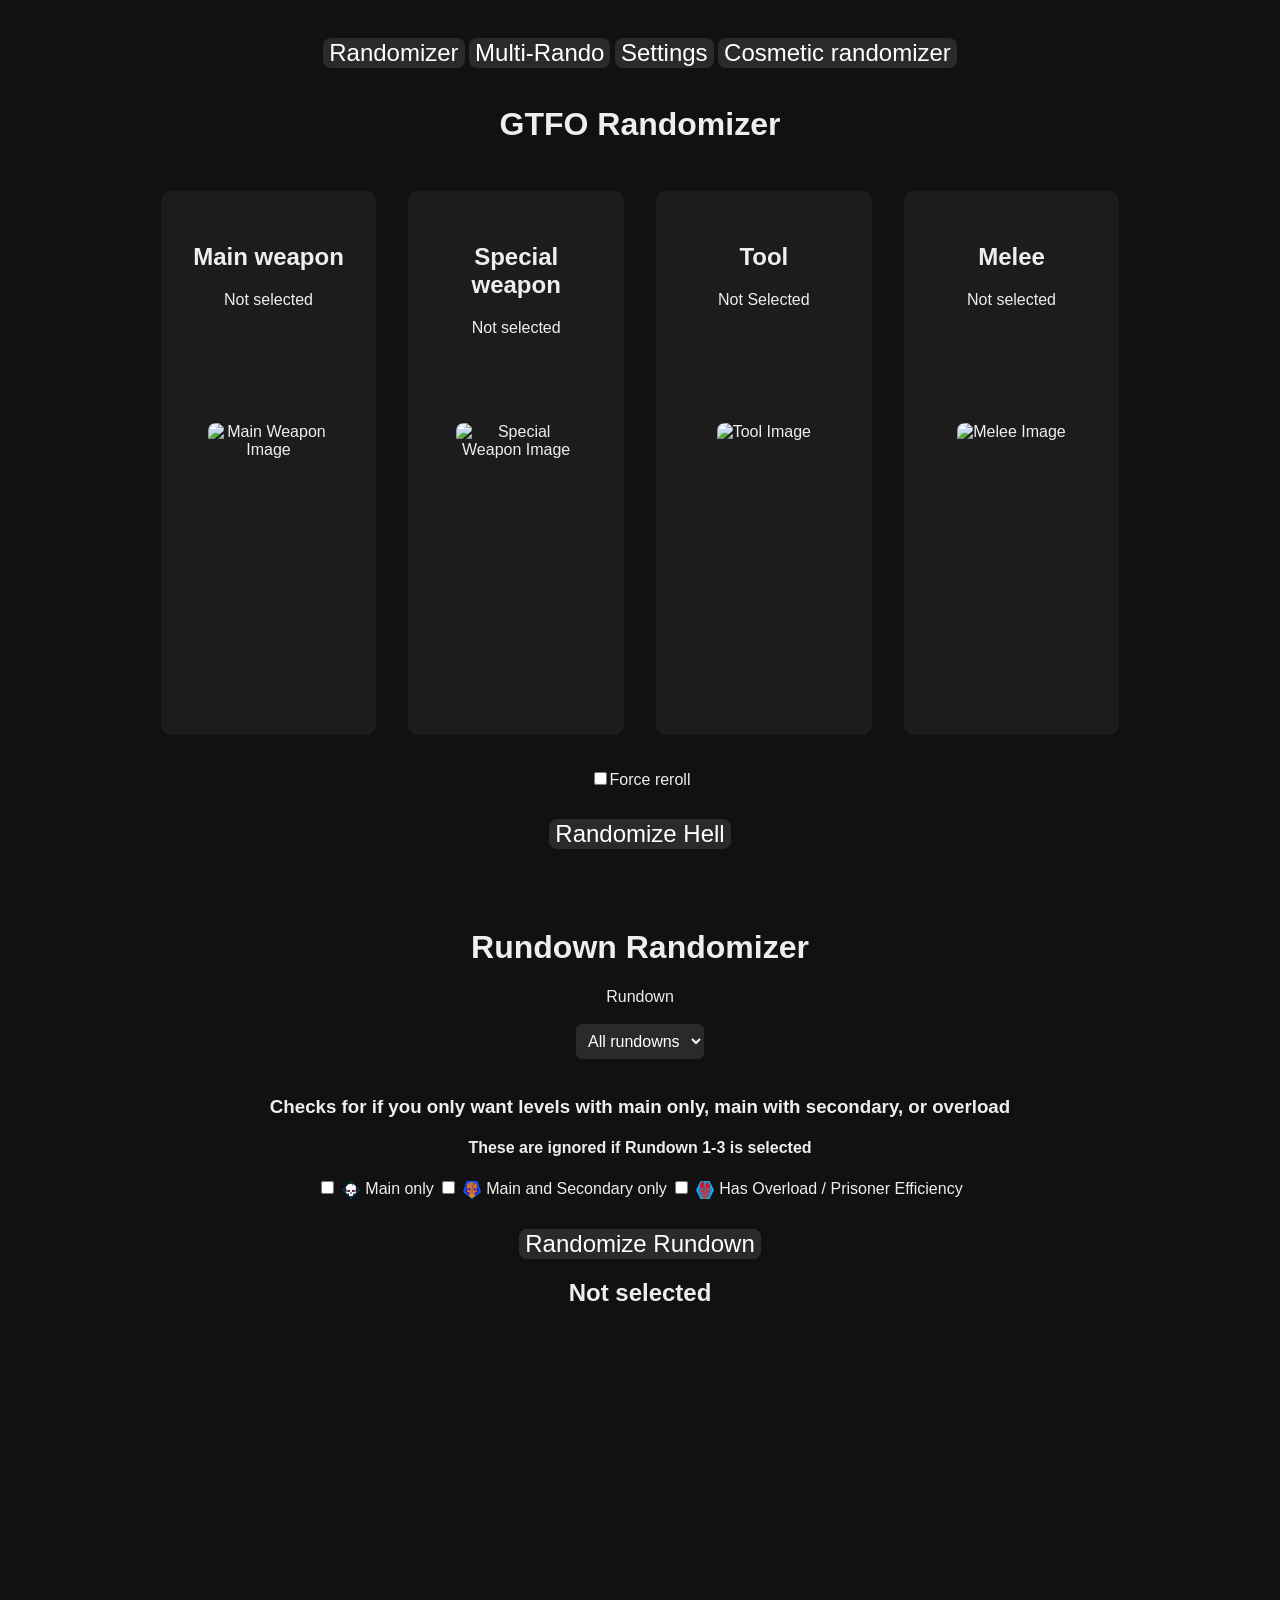
==== commit 35f25b30: "Added better checks for objective filters for rundown rando. Added force reroll to loadout rando. Ad" ====
--- a/index.html
+++ b/index.html
@@ -13,6 +13,7 @@
 
     <div id="top">
         <button onclick="showPage('rando')">Randomizer</button>
+        <button onclick="showPage('multi-rando')">Multi-Rando</button>
         <button onclick="showPage('settings')">Settings</button>
         <button onclick="showPage('cosmorando')">Cosmetic randomizer</button>
     </div>
@@ -64,6 +65,7 @@
             </div>
         </div>
         <br>
+        <label><input type="checkbox" id="reroll"></input>Force reroll</label>
         <div style="height:10%">
             <button id="randomize">Randomize Hell</button>
         </div>
@@ -92,14 +94,13 @@
             <h4>These are ignored if Rundown 1-3 is selected</h4>
             <div id="objective-filters">
                 <label><input type="checkbox" id="mainfilter"><img src="images/objv/main.png" class="obj-icon">Main only</label>
-                <label><input type="checkbox" id="secfilter"><img src="images/objv/sec.png" class="obj-icon">Has secondary</label>
-                <label><input type="checkbox" id="overloadfilter"><img src="images/objv/overload.png" class="obj-icon">Has overload</label>
+                <label><input type="checkbox" id="secfilter"><img src="images/objv/sec.png" class="obj-icon">Main and Secondary only</label>
+                <label><input type="checkbox" id="overloadfilter"><img src="images/objv/overload.png" class="obj-icon">Has Overload / Prisoner Efficiency</label>
             </div>
             <button id="rundown-randomize">Randomize Rundown</button>
 
             <h2 id="rundown-result">Not selected</h2>
             <img id="rundown-image" src="" width="300">
-            </div>
         </div>
 
             <!-- background video -->
@@ -140,7 +141,7 @@
 
         <div id="cosmorando" style="display: none; margin-top: 80px;">
             <h1>Cosmetic randomizer</h1>
-        <div id="loadout">
+            <div id="loadout">
                 <div class="equipment">
                     <div class="equipment_topdivider">
                         <h2>Helmet</h2>
@@ -157,7 +158,6 @@
                         <p id="torso-name">Not selected</p>
                     </div>
                     
-
                     <div class="equipment_bottomdivider">
                         <img id="torso-image" src="" alt="Torso Image" width="200">
                     </div>
@@ -184,6 +184,7 @@
                         <img id="backpack-image" src="" alt="Backpack Image" width="200">
                     </div>
                 </div>
+                
                 <div class="equipment">
                     <div class="equipment_topdivider">
                         <h2>Palette</h2>
@@ -197,8 +198,194 @@
             </div>
                 <div style="height:10%;">
                     <button id="cosmetic-randomize">Randomize Cosmetics</button>
-            </div>
-                </div>
+                </div>
+        </div>
+
+<div id="multi-rando" style="display: none; padding-bottom: 100px;">
+    <h1>Team Loadout</h1>
+    <h2>This randomizes a loadout for each character, for use with multiple players or bots</h2>
+    <div style="height:10%; margin-bottom: 30px;">
+        <button id="multirandomizer">Randomize Full Team</button>
+    </div>
+
+    <div class="team-grid">
+        
+        <h2>Woods</h2>
+        <div class="player-row">
+            <div class="equipment">
+                <div class="equipment_topdivider">
+                    <h2>Main weapon</h2>
+                    <p id="p1-main-name">-</p>
+                </div>
+                <div class="equipment_bottomdivider">
+                    <img id="p1-main-image" src="" alt="Main" width="200">
+                </div>
+            </div>
+
+            <div class="equipment">
+                <div class="equipment_topdivider">
+                    <h2>Special weapon</h2>
+                    <p id="p1-special-name">-</p>
+                </div>
+                <div class="equipment_bottomdivider">
+                    <img id="p1-special-image" src="" alt="Special" width="200">
+                </div>
+            </div>
+
+            <div class="equipment">
+                <div class="equipment_topdivider">
+                    <h2>Tool</h2>
+                    <p id="p1-tool-name">-</p>
+                </div>
+                <div class="equipment_bottomdivider">
+                    <img id="p1-tool-image" src="" alt="Tool" width="200">
+                </div>
+            </div>
+
+            <div class="equipment">
+                <div class="equipment_topdivider">
+                    <h2>Melee</h2>
+                    <p id="p1-melee-name">-</p>
+                </div>
+                <div class="equipment_bottomdivider">
+                    <img id="p1-melee-image" src="" alt="Melee" width="200">
+                </div>
+            </div>
+        </div>
+
+        <h2>Dauda</h2>
+        <div class="player-row">
+            <div class="equipment">
+                <div class="equipment_topdivider">
+                    <h2>Main weapon</h2>
+                    <p id="p2-main-name">-</p>
+                </div>
+                <div class="equipment_bottomdivider">
+                    <img id="p2-main-image" src="" alt="Main" width="200">
+                </div>
+            </div>
+
+            <div class="equipment">
+                <div class="equipment_topdivider">
+                    <h2>Special weapon</h2>
+                    <p id="p2-special-name">-</p>
+                </div>
+                <div class="equipment_bottomdivider">
+                    <img id="p2-special-image" src="" alt="Special" width="200">
+                </div>
+            </div>
+
+            <div class="equipment">
+                <div class="equipment_topdivider">
+                    <h2>Tool</h2>
+                    <p id="p2-tool-name">-</p>
+                </div>
+                <div class="equipment_bottomdivider">
+                    <img id="p2-tool-image" src="" alt="Tool" width="200">
+                </div>
+            </div>
+
+            <div class="equipment">
+                <div class="equipment_topdivider">
+                    <h2>Melee</h2>
+                    <p id="p2-melee-name">-</p>
+                </div>
+                <div class="equipment_bottomdivider">
+                    <img id="p2-melee-image" src="" alt="Melee" width="200">
+                </div>
+            </div>
+        </div>
+        
+        <h2>Hackett</h2>
+        <div class="player-row">
+            <div class="equipment">
+                <div class="equipment_topdivider">
+                    <h2>Main weapon</h2>
+                    <p id="p3-main-name">-</p>
+                </div>
+                <div class="equipment_bottomdivider">
+                    <img id="p3-main-image" src="" alt="Main" width="200">
+                </div>
+            </div>
+
+            <div class="equipment">
+                <div class="equipment_topdivider">
+                    <h2>Special weapon</h2>
+                    <p id="p3-special-name">-</p>
+                </div>
+                <div class="equipment_bottomdivider">
+                    <img id="p3-special-image" src="" alt="Special" width="200">
+                </div>
+            </div>
+
+            <div class="equipment">
+                <div class="equipment_topdivider">
+                    <h2>Tool</h2>
+                    <p id="p3-tool-name">-</p>
+                </div>
+                <div class="equipment_bottomdivider">
+                    <img id="p3-tool-image" src="" alt="Tool" width="200">
+                </div>
+            </div>
+
+            <div class="equipment">
+                <div class="equipment_topdivider">
+                    <h2>Melee</h2>
+                    <p id="p3-melee-name">-</p>
+                </div>
+                <div class="equipment_bottomdivider">
+                    <img id="p3-melee-image" src="" alt="Melee" width="200">
+                </div>
+            </div>
+        </div>
+
+        <h2>Bishop</h2>
+        <div class="player-row">
+            <div class="equipment">
+                <div class="equipment_topdivider">
+                    <h2>Main weapon</h2>
+                    <p id="p4-main-name">-</p>
+                </div>
+                <div class="equipment_bottomdivider">
+                    <img id="p4-main-image" src="" alt="Main" width="200">
+                </div>
+            </div>
+
+            <div class="equipment">
+                <div class="equipment_topdivider">
+                    <h2>Special weapon</h2>
+                    <p id="p4-special-name">-</p>
+                </div>
+                <div class="equipment_bottomdivider">
+                    <img id="p4-special-image" src="" alt="Special" width="200">
+                </div>
+            </div>
+
+            <div class="equipment">
+                <div class="equipment_topdivider">
+                    <h2>Tool</h2>
+                    <p id="p4-tool-name">-</p>
+                </div>
+                <div class="equipment_bottomdivider">
+                    <img id="p4-tool-image" src="" alt="Tool" width="200">
+                </div>
+            </div>
+
+            <div class="equipment">
+                <div class="equipment_topdivider">
+                    <h2>Melee</h2>
+                    <p id="p4-melee-name">-</p>
+                </div>
+                <div class="equipment_bottomdivider">
+                    <img id="p4-melee-image" src="" alt="Melee" width="200">
+                </div>
+            </div>
+        </div>
+
+        </div>
+
+        </div>
+</div>
     </div>
 
     <script src="data.js"></script>
--- a/styling.css
+++ b/styling.css
@@ -13,7 +13,14 @@
             margin-top: 3em;
             min-height: 35em;
         }
-
+        .player-row {
+            display: flex;
+            justify-content: center;
+            flex-wrap: wrap;
+            gap: 2em;
+            margin-top: 1em;
+            margin-bottom: 4em;
+        }
         .equipment {
             background-color: #1c1c1c;
             padding: 2em;
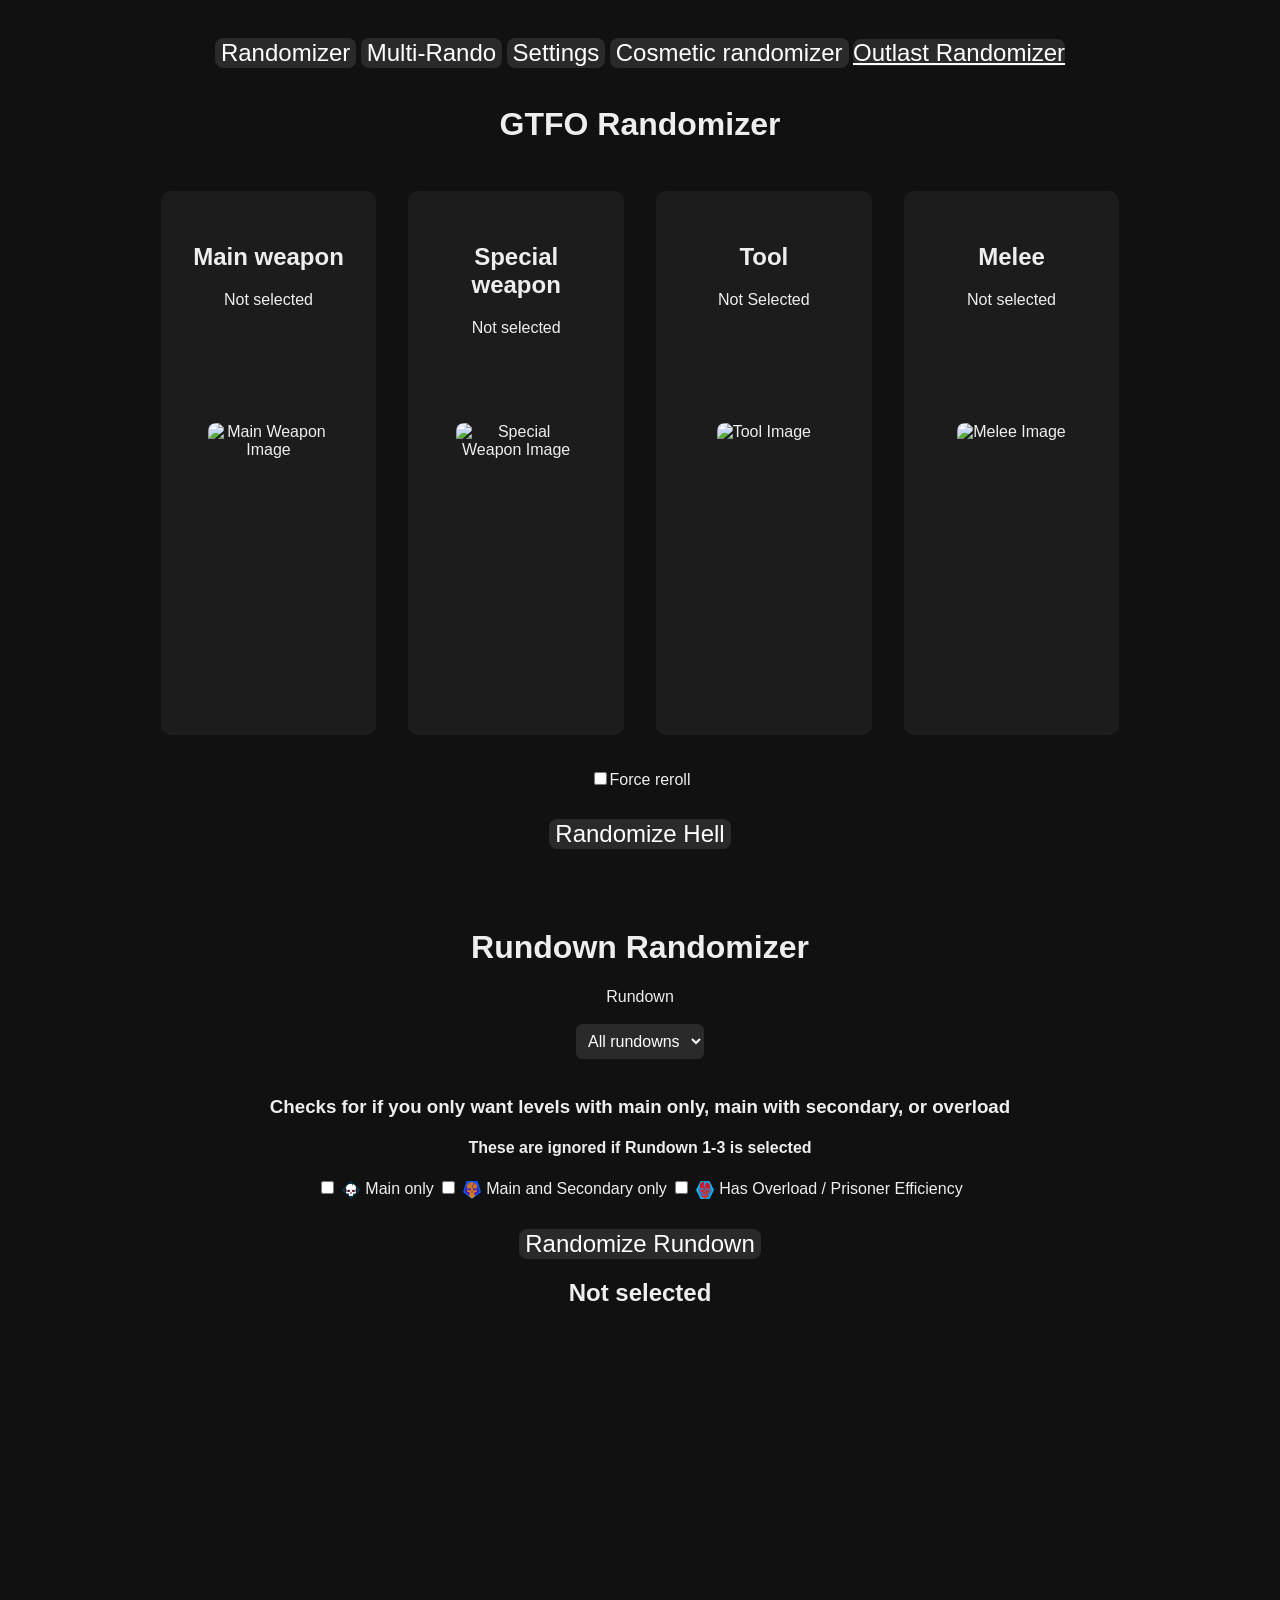
==== commit 8ae61e1d: "Added an Outlast Trials randomizer" ====
--- a/index.html
+++ b/index.html
@@ -16,6 +16,8 @@
         <button onclick="showPage('multi-rando')">Multi-Rando</button>
         <button onclick="showPage('settings')">Settings</button>
         <button onclick="showPage('cosmorando')">Cosmetic randomizer</button>
+        <a href="outlast.html">Outlast Randomizer</a>
+
     </div>
     <div id="bottom">
         <div id="rando">
@@ -101,6 +103,7 @@
 
             <h2 id="rundown-result">Not selected</h2>
             <img id="rundown-image" src="" width="300">
+            </div>
         </div>
 
             <!-- background video -->
@@ -141,7 +144,7 @@
 
         <div id="cosmorando" style="display: none; margin-top: 80px;">
             <h1>Cosmetic randomizer</h1>
-            <div id="loadout">
+        <div id="loadout">
                 <div class="equipment">
                     <div class="equipment_topdivider">
                         <h2>Helmet</h2>
@@ -158,6 +161,7 @@
                         <p id="torso-name">Not selected</p>
                     </div>
                     
+
                     <div class="equipment_bottomdivider">
                         <img id="torso-image" src="" alt="Torso Image" width="200">
                     </div>
@@ -184,7 +188,6 @@
                         <img id="backpack-image" src="" alt="Backpack Image" width="200">
                     </div>
                 </div>
-                
                 <div class="equipment">
                     <div class="equipment_topdivider">
                         <h2>Palette</h2>
@@ -198,8 +201,8 @@
             </div>
                 <div style="height:10%;">
                     <button id="cosmetic-randomize">Randomize Cosmetics</button>
-                </div>
-        </div>
+            </div>
+                </div>
 
 <div id="multi-rando" style="display: none; padding-bottom: 100px;">
     <h1>Team Loadout</h1>
@@ -295,7 +298,6 @@
                 </div>
             </div>
         </div>
-        
         <h2>Hackett</h2>
         <div class="player-row">
             <div class="equipment">
@@ -339,6 +341,7 @@
             </div>
         </div>
 
+        <!-- Added player 4: Bishop -->
         <h2>Bishop</h2>
         <div class="player-row">
             <div class="equipment">
--- a/styling.css
+++ b/styling.css
@@ -51,6 +51,17 @@
         }
 
         button {
+            margin-top: 30px;
+            padding: 10px, 20px;
+            font-size: 24px;
+            background-color: #2a2a2a;
+            color: white;
+            border: none;
+            border-radius: 8px;
+            cursor: pointer;
+        }
+
+        a {
             margin-top: 30px;
             padding: 10px, 20px;
             font-size: 24px;
